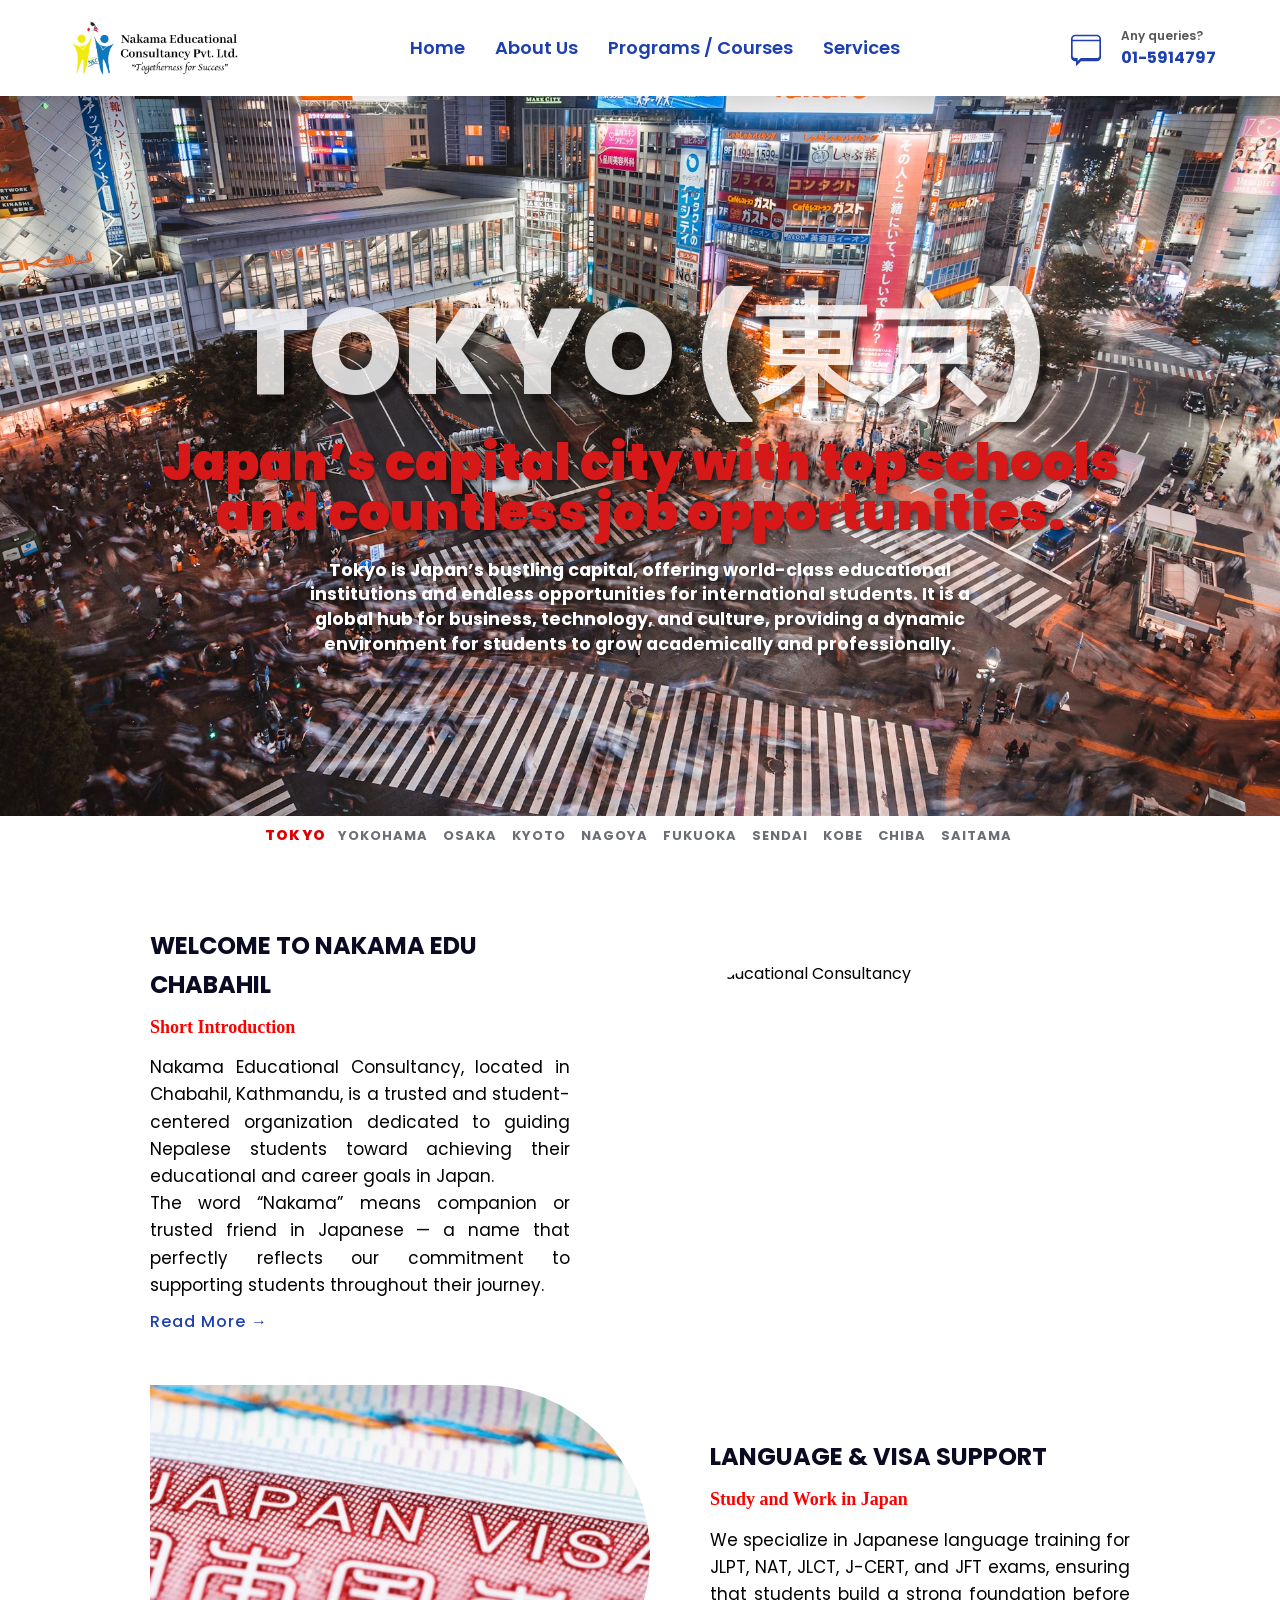
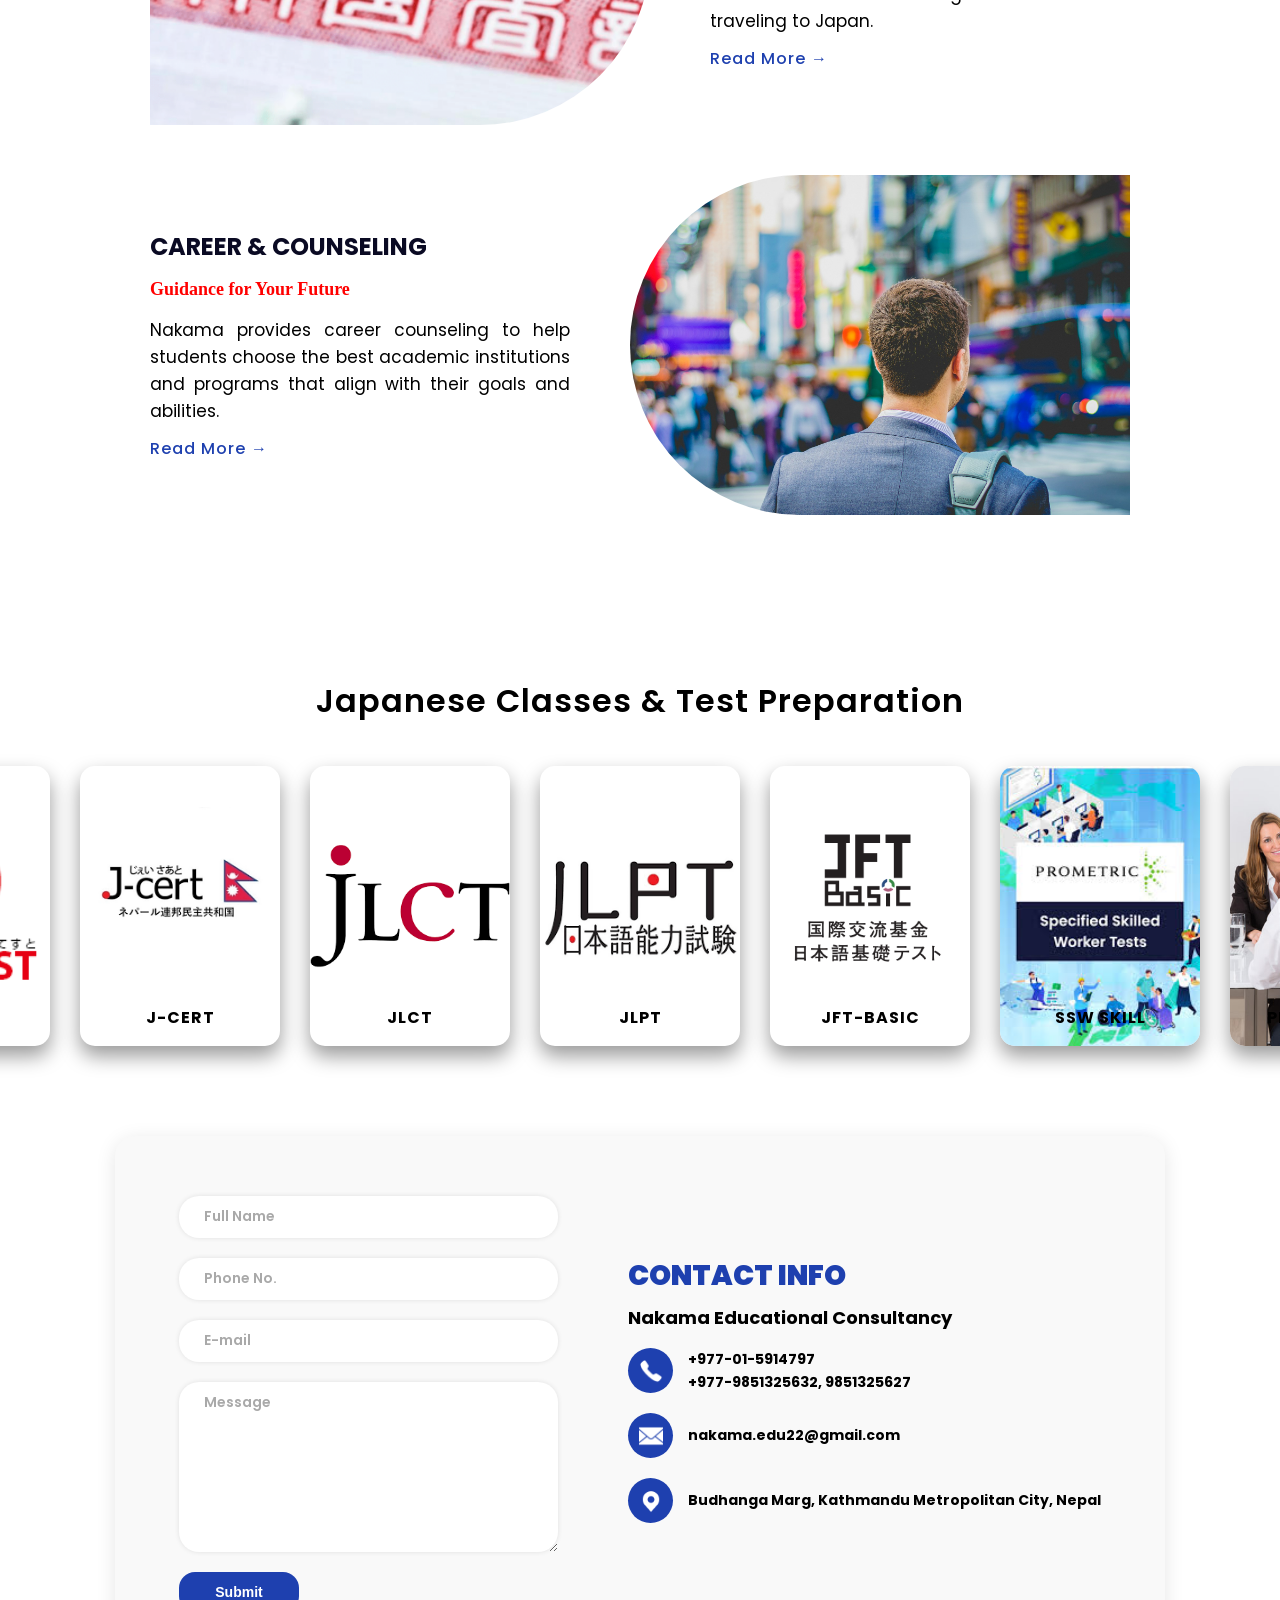
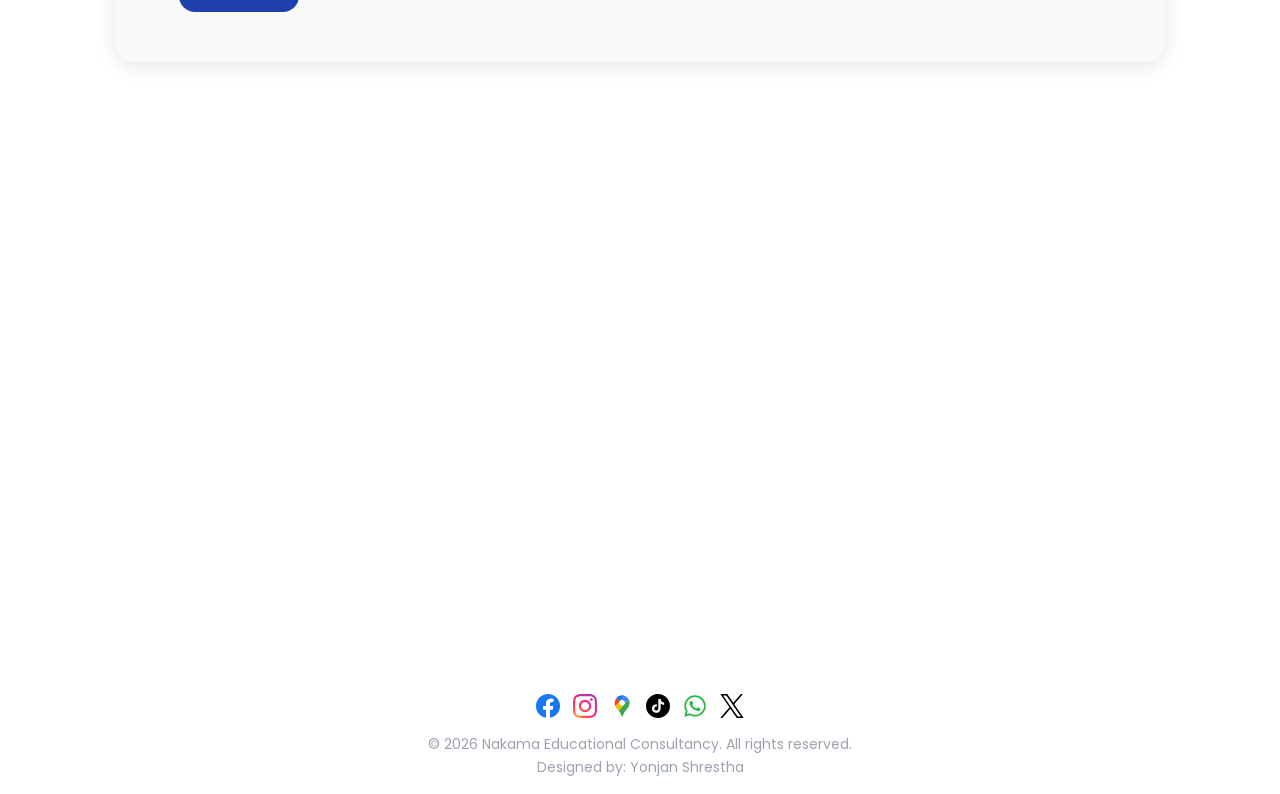
==== index.html @ 0e623933 "Update index.html" ====
<!DOCTYPE html>
<html lang="en">
<head>
  <meta charset="UTF-8" />
  <meta name="viewport" content="width=device-width, initial-scale=1.0" />
  <title>Nakama Educational Consultancy</title>

  <link rel="icon" type="image/png" href="Nakama Logo CIRCLE-01.png">

  <link rel="stylesheet" href="style.css" />

  <script src="https://cdnjs.cloudflare.com/ajax/libs/gsap/2.1.3/TweenMax.min.js"></script>
  <script src="https://code.jquery.com/jquery-3.6.0.min.js"></script>
</head>

  
  <!-- Navbar -->
  <header class="navbar">
  <div class="logo">
    <a href="index.html" class="logo-link">
      <img src="NAKAMA Web Logo Png-02.png" alt="Nakama Educational Consultancy Logo">
    </a>
  </div>

  <nav class="nav-links" id="nav-links">
    <a href="index.html">Home</a>
    <a href="About.html">About Us</a>
    <a href="Programs.html">Programs / Courses</a>
    <a href="Services.html">Services</a>
  </nav>

    <div class="header-right-box">
      <div class="header-right-icon">
        <a href="Contact.html" aria-label="Contact Us">
          <!-- Simple message icon -->
          <svg width="40" height="40" fill="#333" viewBox="0 0 24 24">
            <path d="M21 6.5a2.5 2.5 0 0 0-2.5-2.5h-13A2.5 2.5 0 0 0 3 6.5v11A2.5 2.5 0 0 0 5.5 20H6v3l3-3h9.5a2.5 2.5 0 0 0 2.5-2.5v-11zM5.5 5h13A1.5 1.5 0 0 1 20 6.5V7H4v-.5A1.5 1.5 0 0 1 5.5 5zm13 13H8.83L7 19.83V18H5.5A1.5 1.5 0 0 1 4 16.5V8h16v8.5a1.5 1.5 0 0 1-1.5 1.5z"/>
          </svg>
      </a>
    </div>
      
    <div class="header-right-content">
      <span>Any queries?</span>
      <h4><a href="tel:+977-01-5914797">01-5914797</a></h4>
    </div>
    
    <div class="hamburger" id="hamburger">
      <img src="Hamburger.webp" alt="Menu" class="hamburger-icon">
    </div>
  </div>
</header>


<!-- Slider Section -->
<div class="slider-wrapper">
  <div class="slider">

    <!-- Slides -->
    <div class="slides-container">
      <div class="slide-wrapper">

        <!-- Slide 1: Tokyo -->
        <div class="slide" data-order="1">
          <img src="Slide 1.avif" alt="Tokyo" />
          <div class="slide-content">
            <h1>TOKYO (東京)</h1>
            <h2>Japan’s capital city with top schools and countless job opportunities.</h2>
            <div class="slide-txt">
              <p>Tokyo is Japan’s bustling capital, offering world-class educational institutions and endless opportunities for international students. It is a global hub for business, technology, and culture, providing a dynamic environment for students to grow academically and professionally.</p>
            </div>
          </div>
        </div>

        <!-- Slide 2: Yokohama -->
        <div class="slide" data-order="2">
          <img src="2_Yokohama.jpg" alt="Yokohama" />
          <div class="slide-content">
            <h1>YOKOHAMA (横浜)</h1>
            <h2>Modern, peaceful city close to Tokyo with a good balance of life and study.</h2>
            <div class="slide-txt">
              <p>Yokohama is a vibrant, modern city just south of Tokyo. It offers a calm living environment while being close to Japan’s capital, making it ideal for students seeking both educational opportunities and a peaceful lifestyle.</p>
            </div>
          </div>
        </div>

        <!-- Slide 3: Osaka -->
        <div class="slide" data-order="3">
          <img src="Slide 3.avif" alt="Osaka" />
          <div class="slide-content">
            <h1>OSAKA (大阪)</h1>
            <h2>Friendly people, great food, and many part-time job options.</h2>
            <div class="slide-txt">
              <p>Osaka is famous for its warm locals, delicious cuisine, and vibrant student life. The city offers many part-time job opportunities, making it a practical and lively destination for international students.</p>
            </div>
          </div>
        </div>

        <!-- Slide 4: Kyoto -->
        <div class="slide" data-order="4">
          <img src="Slide 4.avif" alt="Kyoto" />
          <div class="slide-content">
            <h1>KYOTO (京都)</h1>
            <h2>Cultural city filled with history and top universities.</h2>
            <div class="slide-txt">
              <p>Kyoto is the historical and cultural heart of Japan. Known for its temples, traditions, and top universities, it provides an enriching environment for students who value education and cultural experiences.</p>
            </div>
          </div>
        </div>

        <!-- Slide 5: Nagoya -->
        <div class="slide" data-order="5">
          <img src="Slide 5.avif" alt="Nagoya" />
          <div class="slide-content">
            <h1>NAGOYA (名古屋)</h1>
            <h2>Industrial center with affordable living and good vocational programs.</h2>
            <div class="slide-txt">
              <p>Nagoya is a major industrial city offering excellent vocational programs and affordable living. It combines modern infrastructure with cultural experiences, making it ideal for students interested in education and industry.</p>
            </div>
          </div>
        </div>

        <!-- Slide 6: Fukuoka -->
        <div class="slide" data-order="6">
          <img src="Slide 1.avif" alt="Fukuoka" />
          <div class="slide-content">
            <h1>FUKUOKA (福岡)</h1>
            <h2>Warm weather, growing job market, and student-friendly environment.</h2>
            <div class="slide-txt">
              <p>Fukuoka is known for its mild climate, welcoming atmosphere, and student-friendly amenities. It’s a growing hub for international students seeking balance between study, work, and lifestyle.</p>
            </div>
          </div>
        </div>

        <!-- Slide 7: Sendai -->
        <div class="slide" data-order="7">
          <img src="2_Sendai.jpg" alt="Sendai" />
          <div class="slide-content">
            <h1>SENDAI (仙台)</h1>
            <h2>Calm, green city ideal for focused study and peaceful living.</h2>
            <div class="slide-txt">
              <p>Sendai is a green and peaceful city in northern Japan, perfect for students seeking focus and a relaxed lifestyle. It provides good educational facilities while maintaining a calm and safe environment.</p>
            </div>
          </div>
        </div>

        <!-- Slide 8: Kobe -->
        <div class="slide" data-order="8">
          <img src="Slide 3.avif" alt="Kobe" />
          <div class="slide-content">
            <h1>KOBE (神戸)</h1>
            <h2>Beautiful port city with a welcoming international community.</h2>
            <div class="slide-txt">
              <p>Kobe is famous for its scenic port views, multicultural community, and vibrant lifestyle. The city is student-friendly and offers a variety of cultural experiences along with academic opportunities.</p>
            </div>
          </div>
        </div>

        <!-- Slide 9: Chiba -->
        <div class="slide" data-order="9">
          <img src="3_Chiba.webp" alt="Chiba" />
          <div class="slide-content">
            <h1>CHIBA (千葉)</h1>
            <h2>Coastal city close to Tokyo, offering modern life and great study options.</h2>
            <div class="slide-txt">
              <p>Chiba provides a balance of city convenience and coastal relaxation. With proximity to Tokyo, affordable living, and strong educational institutions, it’s an ideal spot for students and professionals alike.</p>
            </div>
          </div>
        </div>

        <!-- Slide 10: Saitama -->
        <div class="slide" data-order="10">
          <img src="6_saitama.webp" alt="Saitama" />
          <div class="slide-content">
            <h1>SAITAMA (埼玉)</h1>
            <h2>Quiet and safe area near Tokyo, perfect for study and part-time work.</h2>
            <div class="slide-txt">
              <p>Saitama is a calm and secure city near Tokyo, offering convenience for commuting and part-time jobs. It’s ideal for students seeking a balance between safe living and access to metropolitan opportunities.</p>
            </div>
          </div>
        </div>

      </div>
    </div>
  </div>
</div>

   <!-- Text Navigation -->
<div class="slide-navigation__txt">
  <ul>
    <li><span data-order="1">TOKYO</span></li>
    <li><span data-order="2">YOKOHAMA</span></li>
    <li><span data-order="3">OSAKA</span></li>
    <li><span data-order="4">KYOTO</span></li>
    <li><span data-order="5">NAGOYA</span></li>
    <li><span data-order="6">FUKUOKA</span></li>
    <li><span data-order="7">SENDAI</span></li>
    <li><span data-order="8">KOBE</span></li>
    <li><span data-order="9">CHIBA</span></li>
    <li><span data-order="10">SAITAMA</span></li>
  </ul>
</div>



<!DOCTYPE html>
<html lang="en">
<head>
  <meta charset="UTF-8" />
  <meta name="viewport" content="width=device-width, initial-scale=1.0" />
  <title>Nakama Educational Consultancy | About</title>
  <link rel="stylesheet" href="about.css" />
</head>

<body>

  <!-- ABOUT SECTION -->
  <section class="about-section container">

    <!-- BLOCK 1 -->
    <div class="about-block">
      <div class="text-content">
        <h3>WELCOME TO NAKAMA EDU CHABAHIL</h3>
        <h1>Short Introduction</h1>
        <p>
          Nakama Educational Consultancy, located in Chabahil, Kathmandu, is a trusted and student-centered organization dedicated to guiding Nepalese students toward achieving their educational and career goals in Japan.<br>
          The word “Nakama” means companion or trusted friend in Japanese — a name that perfectly reflects our commitment to supporting students throughout their journey.
          <span class="more-text">
            <br><br>We also provide personalized counseling, JLPT language preparation, university guidance, and full documentation support for Japan.
          </span>
        </p>
        <div class="btn-wrapper">
          <a class="read-more">Read More →</a>
        </div>
      </div>

      <div class="image-content">
        <div class="image-wrapper">
          <img src="Ls2.jpg" alt="Nakama Educational Consultancy" />
        </div>
      </div>
    </div>

    <!-- BLOCK 2 (REVERSED) -->
    <div class="about-block reverse">
      <div class="text-content">
        <h3>LANGUAGE & VISA SUPPORT</h3>
        <h1>Study and Work in Japan</h1>
        <p>
          We specialize in Japanese language training for JLPT, NAT, JLCT, J-CERT, and JFT exams, ensuring that students build a strong foundation before traveling to Japan.
          <span class="more-text">
            <br><br>Our consultancy also provides step-by-step visa assistance for Student, SSW, and TITP categories — helping you navigate your application smoothly and confidently.
          </span>
        </p>
        <div class="btn-wrapper">
          <a class="read-more">Read More →</a>
        </div>
      </div>

      <div class="image-content">
        <div class="image-wrapper">
          <img src="Ls3.png" alt="Language and Visa Support" />
        </div>
      </div>
    </div>

    <!-- BLOCK 3 -->
    <div class="about-block">
      <div class="text-content">
        <h3>CAREER & COUNSELING</h3>
        <h1>Guidance for Your Future</h1>
        <p>
          Nakama provides career counseling to help students choose the best academic institutions and programs that align with their goals and abilities.
          <span class="more-text">
            <br><br>Our experienced counselors provide honest and practical guidance, ensuring that every student makes informed decisions about studying and working in Japan.
          </span>
        </p>
        <div class="btn-wrapper">
          <a class="read-more">Read More →</a>
        </div>
      </div>

      <div class="image-content">
        <div class="image-wrapper">
          <img src="Ls4.jpg" alt="Career Counseling" />
        </div>
      </div>
    </div>
  </section>

<div class="card-slider-container">
  <h1 class="slider-heading">Japanese Classes & Test Preparation</h1>
  <div class="card-slider">
<a href="https://natnetnepal.com/" target="_blank">
  <div class="card" style="background-image: url(natpng-2022-06-07-04-08-43.png);">
    <h2>NAT-TEST</h2>
  </div>
</a>

<a href="https://j-cert.mtroyalgroups.com/" target="_blank">
  <div class="card" style="background-image: url(images.png);">
    <h2>J-CERT</h2>
  </div>
</a>

<a href="https://jlct.jp/en/agent/jlct-nepal-pvt-ltd/" target="_blank">
  <div class="card" style="background-image: url(images\ \(1\).png);">
    <h2>JLCT</h2>
  </div>
</a>

<a href="https://jlpt.org.np/" target="_blank">
  <div class="card" style="background-image: url(jlpt+square.webp);">
    <h2>JLPT</h2>
  </div>
</a>

<a href="https://j6.prometric-jp.com/Reserve/Login?CN=JL&LC=NE" target="_blank">
  <div class="card" style="background-image: url(logo1.png);">
    <h2>JFT-BASIC</h2>
  </div>
</a>

<a href="https://www.prometric-jp.com/en/ssw/" target="_blank">
  <div class="card" style="background-size: cover; background-image: url(images2.jpg);">
    <h2>SSW SKILL</h2>
  </div>
</a>

<a href="#" target="_blank">
  <div class="card" style="background-size: cover; background-image: url('interview-preparation.jpg');">
    <h2>INTERVIEW PREPARATION</h2>
  </div>
</a>
</div>  </div>
</div>


  <!-- Contact Section -->
  <div class="contact-container">
    <form action="https://api.web3forms.com/submit" method="POST" class="contact-left">
        <div class="contact-left-title">
        </div>
        <input type="hidden" name="access_key" value="57392ace-53d2-4728-95ff-9d54b1c2a6bc">
        <input type="text" name="name" placeholder="Full Name" class="contact-inputs" required>
        <input type="phone no" name="phone no" placeholder="Phone No." class="contact-inputs" required>
        <input type="email" name="email" placeholder="E-mail" class="contact-inputs" required>
        <textarea name="message" placeholder="Message" class="contact-inputs"required></textarea>
        <button type="submit">Submit</button>
    </form>
    <div class="contact-info">
      <h2>CONTACT INFO</h2>
      <p class="company">Nakama Educational Consultancy</p>

      <div class="info-block">
        <div class="icon">
          <a href="callto:+977-01-5914797">
          <img src="Phone.png" alt="Phone Icon">
        </div>
        <div>
          <p><strong><a href="tel:+977015914797">+977-01-5914797</a></strong></p>
          <p><strong><a href="tel:+9779851325632">+977-9851325632</a>, <a href="tel:+9779851325627">9851325627</a></strong></p>
          </div>
      </div>

      <div class="info-block">
  <div class="icon">
    <a href="https://mail.google.com/mail/?view=cm&fs=1&to=nakama.edu22@gmail.com" target="_blank">
      <img src="Mail.png" alt="Mail Icon">
    </a>
  </div>
  <div>
    <p>
      <strong>
        <a href="https://mail.google.com/mail/?view=cm&fs=1&to=nakama.edu22@gmail.com" target="_blank">
          nakama.edu22@gmail.com
        </a>
      </strong>
    </p>
  </div>
</div>



      <div class="info-block">
        <div class="icon">
          <a href="https://maps.app.goo.gl/tF7meHD1cDtWc3U18" target="_blank">
            <img src="Location.png" alt="Location Icon">
          </a>
                  </div>
        <div>
            <p>
              <strong>
                <a href="https://maps.app.goo.gl/tF7meHD1cDtWc3U18" target="_blank">
                 Budhanga Marg, Kathmandu Metropolitan City, Nepal
                </a>
              </strong>
            </p>
        </div>
      </div>
    </div>
  </div>
    <!-- Google Maps Embed -->
    <div class="map-container">
        <iframe src="https://www.google.com/maps/embed?pb=!1m18!1m12!1m3!1d29837.18847891081!2d85.32754328476561!3d27.72040435515394!2m3!1f0!2f0!3f0!3m2!1i1024!2i768!4f13.1!3m3!1m2!1s0x39eb19a3997a1215%3A0xfb029c3e492336d8!2sNakama%20Educational%20Consultancy!5e1!3m2!1sen!2snp!4v1743943889904!5m2!1sen!2snp" 
        width="600" 
        height="450" 
        style="border:0;" 
        allowfullscreen="" 
        loading="lazy" 
        referrerpolicy="no-referrer-when-downgrade">
    </iframe>        
</div>

<!-- Footer Starts-->
   <footer class="footer">
    <!-- hidden -->
    <!--
    <nav class="footer-nav">
      <a href="#">About</a>
      <a href="#">Blog</a>
      <a href="#">Team</a>
      <a href="#">Pricing</a>
      <a href="#">Contact</a>
      <a href="#">Terms</a>
    </nav>
    -->

  <!-- html for footer icons starts -->
    <div class="social-icons">
        <a href="https://www.facebook.com/profile.php?id=100074857266434" target="_blank">
          <img src="facebook.svg" alt="Facebook" />
        </a>
        <a href="https://www.instagram.com/nakama.edu22/" target="_blank">
          <img src="instagram.svg" alt="Instagram" />
        </a>
        <a href="https://maps.app.goo.gl/xXG3BBq3Eip5C7Vo9" target="_blank">
          <img src="maps.svg" alt="Maps" />
        </a>
        <a href="https://www.tiktok.com/@nakama.edu22?_t=ZS-8vPy3jFwOgx&_r=1" target="_blank">
          <img src="tiktok.svg" alt="Tiktok" />
        </a>
        <a href="Blank" target="_blank">
          <img src="whatsapp.svg" alt="Whatsapp" />
        </a>
        <a href="Blank" target="_blank">
          <img src="x.svg" alt="X" />
        </a>
      </div>
  <!-- html for footer icons ends -->
  <p class="copyright">
      © 2026 Nakama Educational Consultancy. All rights reserved. <br>
      Designed by: Yonjan Shrestha
    </p>
  </footer>
<!-- Footer Ends-->
<script>
    document.getElementById('hamburger').addEventListener('click', function () {
      const navLinks = document.querySelector('.nav-links');
      if (navLinks.style.display === 'flex') {
        navLinks.style.display = 'none';
      } else {
        navLinks.style.display = 'flex';
      }
    });
  </script>
  
  <!-- === JAVASCRIPT FOR READ MORE === -->
  <script>
    document.querySelectorAll('.read-more').forEach((btn) => {
      btn.addEventListener('click', () => {
        const moreText = btn.parentElement.previousElementSibling.querySelector('.more-text');
        moreText.classList.toggle('show');
        btn.textContent = moreText.classList.contains('show') ? 'Read Less ←' : 'Read More →';
      });
    });
  </script>

</body>
</html>


  <script src="script.js"></script>

</body>
</html>
---- style.css ----
@import url('https://fonts.googleapis.com/css2?family=Poppins:ital,wght@0,100;0,200;0,300;0,400;0,500;0,600;0,700;0,800;0,900;1,100;1,200;1,300;1,400;1,500;1,600;1,700;1,800;1,900&display=swap');

* {
  margin: 0;
  padding: 0;
  box-sizing: border-box;
}

body {
  font-family: "poppins", sans-serif;
  line-height: 1.6;
  scroll-behavior: smooth;
  /* Added to prevent horizontal scrolling on mobile */
  overflow-x: hidden; 
}

a {
  text-decoration: none;
  color: inherit;
}

/* --- Navbar Base --- */
.navbar {
  display: flex;
  justify-content: space-between;
  align-items: center;
  padding: 15px 5%;
  background-color: #ffffff;
  box-shadow: 0 4px 12px rgba(0, 0, 0, 0.1);
  position: sticky;
  top: 0;
  z-index: 100;
}

.logo img {
  height: auto;
  width: 180px;
  display: block;
}

/* Container for the icon */
.header-right-box {
  display: inline-flex;
  align-items: center;
  justify-content: center;
}

.header-right-icon a {
  display: flex;
  align-items: center;
  justify-content: center;
  text-decoration: none;
  transition: transform 0.2s ease-in-out;
}

.header-right-icon svg {
  fill:#1e40af;
  transition: fill 0.3s ease, filter 0.3s ease;
}

/* Hover Effects */
.header-right-icon a:hover svg {
  fill: #e11d48;
  filter: drop-shadow(0 0 5px rgba(0, 123, 255, 0.3));
}

.header-right-icon a:hover {
  transform: translateY(-2px);
}

.header-right-icon a:active {
  transform: translateY(0);
}

/* --- Navigation Links (Desktop) --- */
.nav-links {
  display: flex;
  gap: 30px;
}

.nav-links a {
  font-size: 18px;
  color: #1e40af;
  font-weight: 600;
  text-decoration: none;
  transition: all 0.3s ease;
}

.nav-links a:hover {
  color: #e11d48;
  transform: translateY(-2px);
}

/* --- Header Right Section --- */
.header-right-box {
  display: flex;
  align-items: center;
  gap: 15px;
}

.header-right-content span {
  display: block;
  font-size: 12px;
  font-weight: 600;
  color: #555;
}

.header-right-content h4 a {
  text-decoration: none;
  font-size: 16px;
  font-weight: bold;
  color: #1e40af;
}

.hamburger {
  display: none; 
  cursor: pointer;
  width: 30px;
  margin-left: 15px;
}

.hamburger img {
  width: 100%;
  display: block;
}

/* --- Responsive View --- */
@media (max-width: 768px) {
  .hamburger {
      display: block; 
  }

  .nav-links {
      display: none; 
      position: absolute;
      top: 100%;
      left: 0;
      width: 100%;
      background: white;
      flex-direction: column;
      align-items: center;
      padding: 20px 0;
      box-shadow: 0 5px 10px rgba(0,0,0,0.1);
      gap: 20px;
      z-index: 999; /* FIX: Keeps menu above slider on mobile */
  }

  .nav-links.active {
      display: flex;
  }

  .header-right-content {
      display: none; 
  }
  
  .logo img {
      width: 140px;
  }
}

/* Slider Styles */
.slider-wrapper {
  position: relative;
  width: 100%;
  height: 80vh; 
  margin: auto;
  overflow: hidden;
}

.slider {
  position: relative;
  width: 100%;
  height: 100%;
  display: flex;
  justify-content: center;
  align-items: center;
  flex-direction: column;
}

.slider::after {
  content: "";
  display: table;
  clear: both;
}

.slide-wrapper {
  position: relative;
  display: block;
  width: 100%;
  height: 100vh; 
  overflow: hidden;
}

.slides-container {
  position: relative;
  width: 100%;
  height: 100%;
  display: flex;
  justify-content: center;
  align-items: center;
  will-change: transform;
}

.slide-navigation__txt {
  display: flex;
  justify-content: center;
  width: 100%;
  margin: 0 auto 20px;
  flex-wrap: wrap;
  gap: 15px;
  backface-visibility: hidden;
  margin-top: 10px;
}

.slide-navigation__txt ul {
  list-style: none;
  display: flex;
  justify-content: center;
  flex-wrap: wrap;
  gap: 15px;
  padding: 0;
  margin: 0;
}

.slide-navigation__txt li {
  display: inline-block; 
  letter-spacing: 1px;
  font-size: 13px;
  font-weight: 700;
  color: #6c6e77;
}

.slide-navigation__txt li span {
  cursor: pointer;
  transition: transform 0.3s ease, color 0.3s ease;
  display: inline-block;
}

.slide-navigation__txt li span.active {
  transform: scale(1.1);
  color: #df0000;
  font-weight: 800;
}

.slide { 
  position: absolute; 
  display: flex; 
  flex-direction: column; 
  justify-content: center; 
  align-items: center; 
  width: 100%; 
  height: 100%; 
  opacity: 0; 
  visibility: hidden; 
  overflow: hidden; 
  z-index: 1; 
}

.slide.active {
  opacity: 1;
  visibility: visible; 
  z-index: 5; 
  transition: opacity 0.05s ease-in-out;
}

.slide img { 
  width: 100%; 
  height: 100%; 
  object-fit: cover; 
}

.slide-content {
  position: absolute;
  width: 100%;
  height: 100%;
  top: 0;
  left: 0;
  padding: 2rem 2.5rem;
  display: flex;
  flex-direction: column;
  justify-content: center;
  align-items: center;
}

.slide-content h1 {
  text-transform: uppercase;
  color: rgb(255, 255, 255);
  text-shadow: 8px 8px 3px rgba(0, 0, 0, 0.5);
  font-weight: 900;
  font-size: 120px;
  text-align: center;
  opacity: 0.8;
  position: relative;
  z-index: 2;
}

.slide-content h2 {
  color: #d61818;
  text-shadow: 2px 2px 4px rgba(0, 0, 0, 0.5);
  font-size: 50px;
  max-width: 80%;
  margin: 0;
  margin-top: -10px;
  font-weight: 900;
  line-height: 1;
  text-align: center;
  position: relative;
  z-index: 1;
}

.slide-txt {
  position: relative;
  display: block;
  width: 100%;
  margin-top: 20px;
  text-align: center;
  z-index: 0;
}

.slide-txt p {
  margin: 0 auto;
  max-width: 60%;
  color: #ffffff;
  text-shadow: 2px 2px 4px rgba(0, 0, 0, 0.5);
  font-size: 1.1rem;
  font-weight: bold;
  line-height: 1.4;
}

@media screen and (max-width: 1200px) {
  .slide-content h1 {
    font-size: 90px;
  }
  .slide-content h2 {
    font-size: 40px;
  }
  .slide-txt p {
    font-size: 1rem;
    max-width: 70%;
  }
}

@media screen and (max-width: 860px) {
  .slide-content h1 {
    font-size: 60px;
  }
  .slide-content h2 {
    font-size: 30px;
  }
  .slide-txt p {
    font-size: 0.9rem;
    max-width: 90%;
  }
  .slide-navigation__txt {
    margin-bottom: 10px;
  }
  .slide-navigation__txt li {
    font-size: 12px;
  }
  .slide-navigation__txt li span.active {
    font-size: 13px;
  }
}

@media screen and (max-width: 480px) {
  .slide-content h1 {
    font-size: 30px;
    margin-bottom: 20px;
    
  }
  .slide-content h2 {
    font-size: 16px;
  }
  .slide-txt p {
    font-size: 12px;
    max-width: 95%;
  }
  
}


/* === GENERAL CONTAINER === */
.container {
  width: 100%;
  padding: 60px 150px;
  box-sizing: border-box;
}

/* === ABOUT SECTION === */
.about-section {
  background-color: #ffffff;
}

.about-block {
  display: flex;
  align-items: center;
  justify-content: space-between;
  gap: 60px;
  flex-wrap: wrap; /* FIX: Changed from 'fixed' (invalid) to 'wrap' for mobile support */
  margin-bottom: 50px;
}

.about-block.reverse {
  flex-direction: row-reverse;
}

/* === TEXT CONTENT === */
.text-content {
  max-width: 800px;
  flex: 1; /* Helps dynamic sizing with images */
}

.text-content h3 {
  color: #0a0a23;
  font-size: 24px;
  font-weight: 700;
  margin-bottom: 12px;
}

.text-content h1 {
  font-size: 18px;
  font-family: "Lucida Handwriting";
  color: red;
  font-weight: bold;
  margin-bottom: 15px;
  line-height: 1.3;
}

.text-content p {
  font-size: 17px;
  line-height: 1.6;
  color: #000;
  text-align: justify;
  margin-bottom: 10px;
}

/* === READ MORE BUTTON === */
.btn-wrapper {
  margin-top: 10px;
}

.read-more {
  text-decoration: none;
  color: #1e40af;
  font-weight: 500;
  letter-spacing: 1px;
  display: inline-flex;
  align-items: center;
  gap: 10px;
  transition: all 0.3s ease;
  cursor: pointer;
}

.read-more:hover {
  color: #0e2369;
  transform: translateX(5px);
}

/* === IMAGE CONTENT === */
.image-content {
  flex-shrink: 0;
  max-width: 100%; /* Prevents mobile overflow */
}

.image-wrapper {
  width: 500px;
  max-width: 100%; /* Keeps it responsive on mobile */
  height: 340px;
  overflow: hidden;
  border-top-left-radius: 180px;
  border-bottom-left-radius: 180px;
}

.reverse .image-wrapper {
  border-top-right-radius: 180px;
  border-bottom-right-radius: 180px;
  border-top-left-radius: 0;
  border-bottom-left-radius: 0;
}

.image-wrapper img {
  width: 100%;
  height: 100%;
  object-fit: cover;
}

/* === HIDDEN TEXT === */
.more-text {
  display: none;
}

.show {
  display: inline;
}

/* === RESPONSIVE DESIGN === */
@media (max-width: 600px) {
  .container {
    padding: 60px 40px;
  }

  .about-block {
    flex-direction: column;
    text-align: center;
  }

  .about-block.reverse {
    flex-direction: column;
  }

  .image-wrapper {
    width: 100%;
    height: 240px;
    border-radius: 25px;
    margin-top: 20px;
  }
  
  .reverse .image-wrapper {
    border-radius: 25px; /* Keeps curves consistent when stacked on mobile */
  }
}

/* =========================================
   1. DESKTOP & GENERAL STYLES (Base)
   ========================================= */

.card-slider-section {
  text-align: center;
  padding: 10px 0;
}

.card-slider-container {
  display: flex;
  flex-direction: column;
  align-items: center;
  justify-content: flex-start;
  padding: 50px 20px;
}

.slider-heading {
  text-align: center;
  color: #000000;
  font-size: 2rem;
  margin-bottom: 40px;
  font-weight: 600;
  letter-spacing: 1px;
}

/* Desktop Slider: Items stay side-by-side */
.card-slider {
  display: flex;
  flex-wrap: nowrap; /* Desktop usually stays in one row or scrolls */
  align-items: flex-start;
  justify-content: center;
  gap: 30px;
  padding: 0;
  transition: all 0.3s ease;
}

.card {
  position: relative;
  width: 200px;
  height: 280px;
  border-radius: 15px;
  overflow: hidden;
  background-size: contain;
  background-position: center;
  background-repeat: no-repeat;
  cursor: pointer;
  transition: all 0.4s ease;
  box-shadow: 0 10px 20px rgba(0, 0, 0, 0.4);
  display: flex;
  align-items: center;
  justify-content: center;
}

.card h2 {
  position: absolute;
  bottom: 15px;
  left: 50%;
  transform: translateX(-50%);
  color: #000000;
  font-size: 1rem;
  letter-spacing: 1px;
  text-align: center;
  width: 100%;
}

.card:hover {
  transform: translateY(-8px);
}

.card.active {
  width: 240px;
  height: 320px;
  box-shadow: 0 15px 25px rgba(0, 0, 0, 0.6);
  z-index: 5;
}

/* =========================================
   2. TABLET VIEW (max-width: 1000px)
   ========================================= */

@media (max-width: 1000px) {
  .container {
    padding: 60px 40px;
  }

  /* Stack columns vertically */
  .about-block, 
  .about-block.reverse {
    flex-direction: column;
    text-align: center;
  }

  .image-wrapper {
    width: 100%;
    height: 240px;
    border-radius: 25px;
    margin-top: 20px;
  }

  /* Allow cards to wrap if they don't fit the width */
  .card-slider {
    flex-wrap: wrap;
    gap: 20px;
  }
}

/* =========================================
   3. PHONE VIEW (max-width: 600px)
   ========================================= */

@media (max-width: 600px) {
  .card-slider-container {
    padding: 30px 10px; /* Reduced padding to give cards more room */
  }

  .slider-heading {
    font-size: 1.3rem;
    margin-bottom: 20px;
  }

  .card-slider {
    display: flex;
    flex-wrap: wrap;
    justify-content: center; /* Centers the row if 3 cards are narrower than the screen */
    gap: 10px;               /* Reduced gap so 3 can fit side-by-side */
    width: 100%;
  }

  /* To get 3 in a row: 
     100% / 3 = 33.33%. 
     Subtracting 10px to account for the gaps.
  */
  .card {
    width: calc(33.33% - 10px); 
    height: 140px;             /* Adjusted height to keep aspect ratio smaller */
    min-width: 100px;          /* Prevents them from getting too squished */
  }

  /* Adjust active card for mobile */
  .card.active {
    width: calc(33.33% - 5px); 
    height: 160px;
    z-index: 5;
  }

  .card h2 {
    font-size: 0.75rem;        /* Smaller text for smaller cards */
    bottom: 8px;
  }
}

/*CSS For Contact Form Starts here*/
.contact-container {
  display: flex;
  justify-content: center; 
  align-items: center; 
  border-radius: 20px;
  padding: 40px 5%;
  column-gap: 70px;
  background-color: #f9f9f9;
  max-width: 1050px;
  width: 90%;
  height: auto;
  margin: 40px auto;
  box-shadow: 0 4px 20px rgba(0, 0, 0, 0.1);
}

.contact-left {
  display: flex;
  flex-direction: column;
  gap: 20px;
  flex: 1;
  width: 100%;
}

.contact-inputs {
  width: 100%;
  max-width: 400px;
  height: 42px;
  border: none;
  outline: none;
  padding-left: 25px;
  font-family: 'poppins', sans-serif;
  font-size: 14px;
  font-weight: 600;
  color: #666;
  border-radius: 20px;
  box-shadow: 0 0 5px rgba(0,0,0,0.1);
  box-sizing: border-box;
}

.contact-left textarea {
  height: 170px;
  padding-top: 10px;
  resize: vertical;
}

.contact-inputs:focus {
  border: 1.2px solid #ff994f;
}

.contact-inputs::placeholder {
  color: #a9a9a9;
}

.contact-left button {
  width: 120px;
  height: 40px;
  background: #1e40af;
  color: white;
  border: none;
  text-align: center;
  font-weight: bold;
  font-size: 14px;
  cursor: pointer;
  border-radius: 16px;
  transition: background 0.3s;
  margin-bottom: 10px;
  display: flex;
  align-items: center;
  justify-content: center;
}

.contact-left button:hover {
  background: #990b0b;
}

.contact-right {
  flex: 1;
  width: 100%;
  display: flex;
  flex-direction: column;
}

.contact-info h2 {
  font-size: 28px;
  font-weight: 850;
  color: #1e40af;
  margin-bottom: 5px;
}

.company {
  font-size: 18px;
  font-weight: 700;
  margin-bottom: 15px;
}

.info-block {
  display: flex;
  align-items: center;
  margin-bottom: 20px;
  font-size: 14px;
}

.icon {
  background: #1e40af;
  border-radius: 50%;
  width: 45px;
  height: 45px;
  display: flex;
  align-items: center;
  justify-content: center;
  margin-right: 15px;
  overflow: hidden;
  transition: all 0.4s ease;
  flex-shrink: 0; 
} 

.icon img {
  width: 24px;
  height: 24px;
  object-fit: contain;
  display: block;
}

.icon:hover {
  background: #d61818;
  cursor: pointer;
}

@media (max-width: 850px) {
  .contact-container {
    flex-direction: column;
    gap: 40px;
    padding: 30px;
    width: 95%;
  }

  .contact-left, .contact-right {
    width: 100%;
    max-width: 100%;
  }

  .contact-inputs {
    max-width: 100%;
  }
}

@media (max-width: 480px) {
  .contact-info h2 {
    font-size: 22px;
  }
  
  .contact-container {
    margin: 20px auto;
    border-radius: 10px;
  }
}

/* === MAP SECTION STARTS HERE === */
.map-container {
  margin-top: 3rem;
  margin-bottom: 3rem;
  max-width: 1050px;
  width: 90%; 
  height: 450px; 
  margin-left: auto;
  margin-right: auto;
  display: block;
}

.map-container iframe {
  border-radius: 10px;
  width: 100%;
  height: 100%;
  border: 0; 
}

@media (max-width: 600px) {
  .map-container {
    height: 300px; 
    margin-top: 1.5rem;
    margin-bottom: 1.5rem;
  }
}

@media (min-width: 1200px) {
  .map-container {
    height: 520px; 
  }
}

/* Footer Section CSS Starts Here*/
.footer {
  background-color: rgba(255, 255, 255, 0.1); 
  backdrop-filter: blur(10px);
  -webkit-backdrop-filter: blur(10px); 
  padding: 1rem 1rem;
  text-align: center;
}

.social-icons {
  display: flex;
  justify-content: center;
  gap: 0.8rem;
  margin-bottom: 0.5rem;
}

.social-icons img {
  width: 24px;
  height: 24px;
  transition: transform 0.2s ease, opacity 0.2s ease;
  cursor: pointer;
}

.social-icons img:hover {
  transform: scale(1.2);
  opacity: 0.8;
}

footer p {
  color: #9ca3af; 
  font-size: 0.875rem;
}
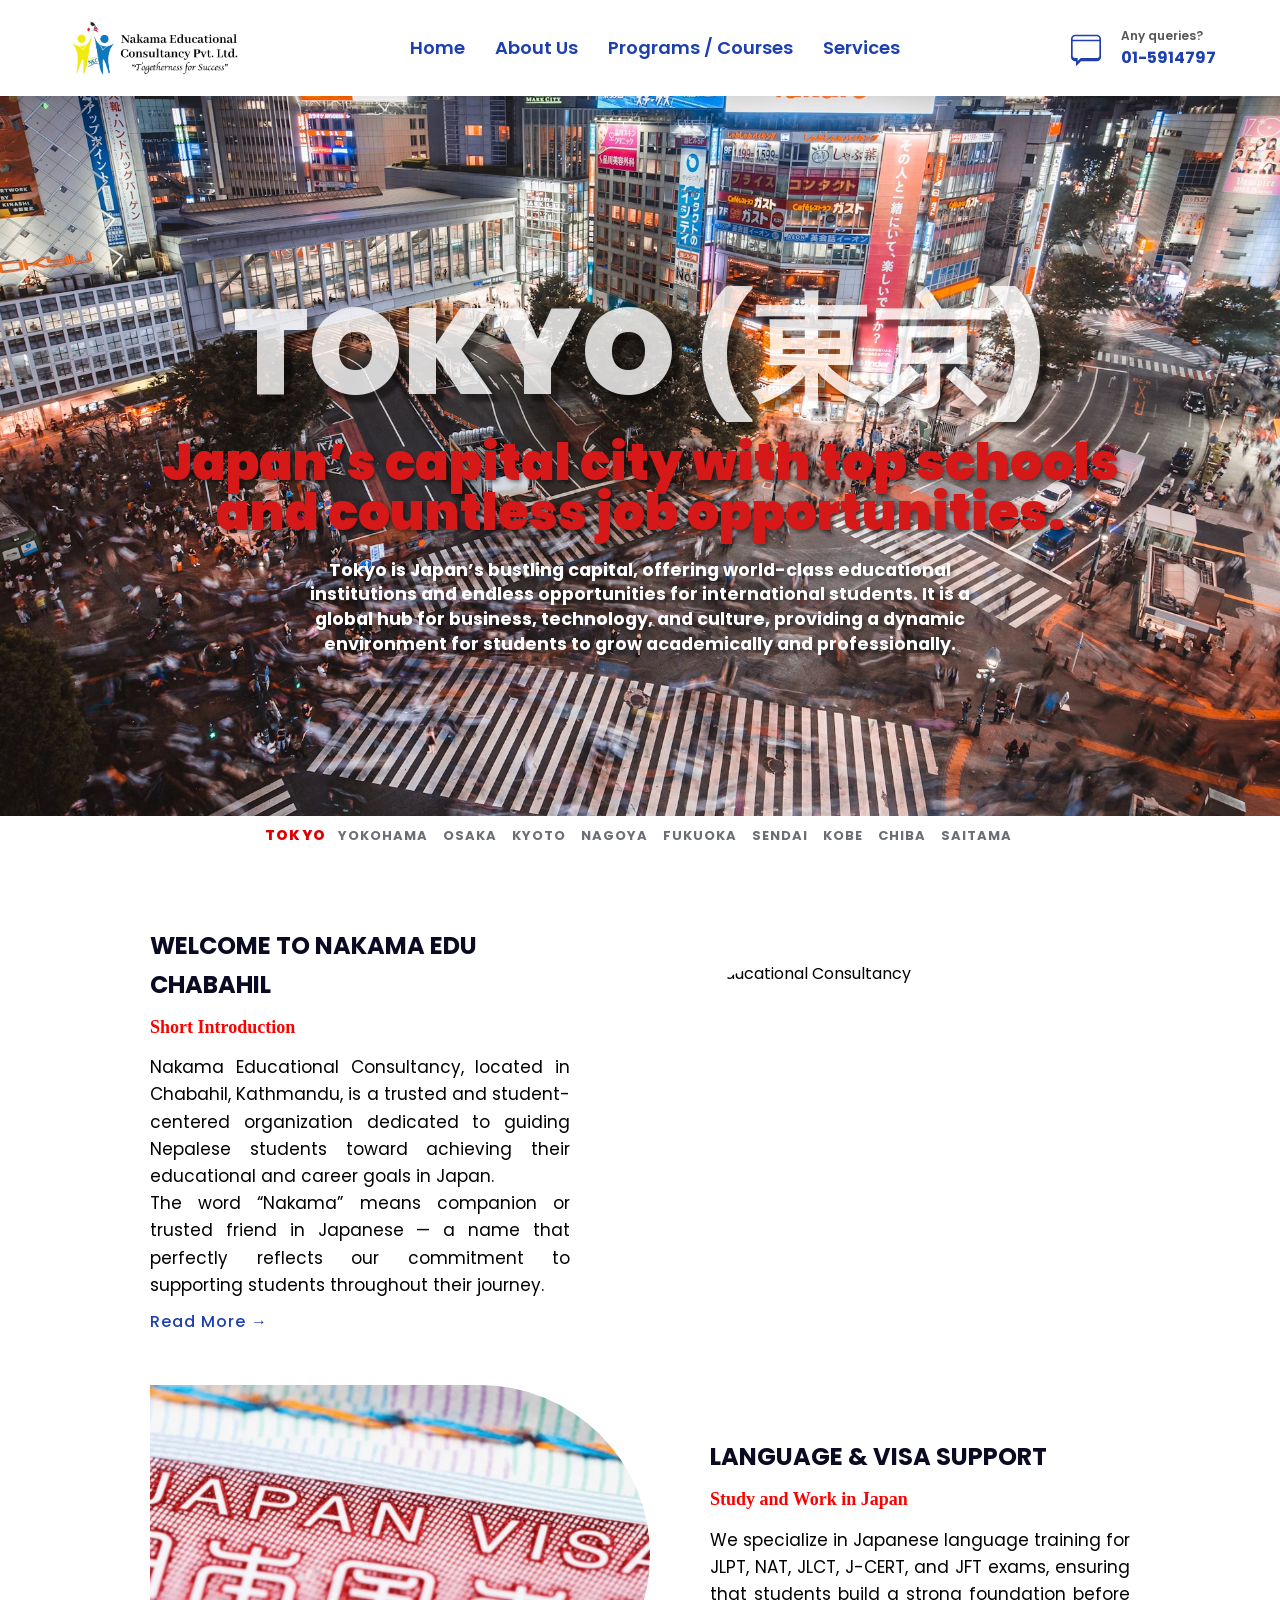
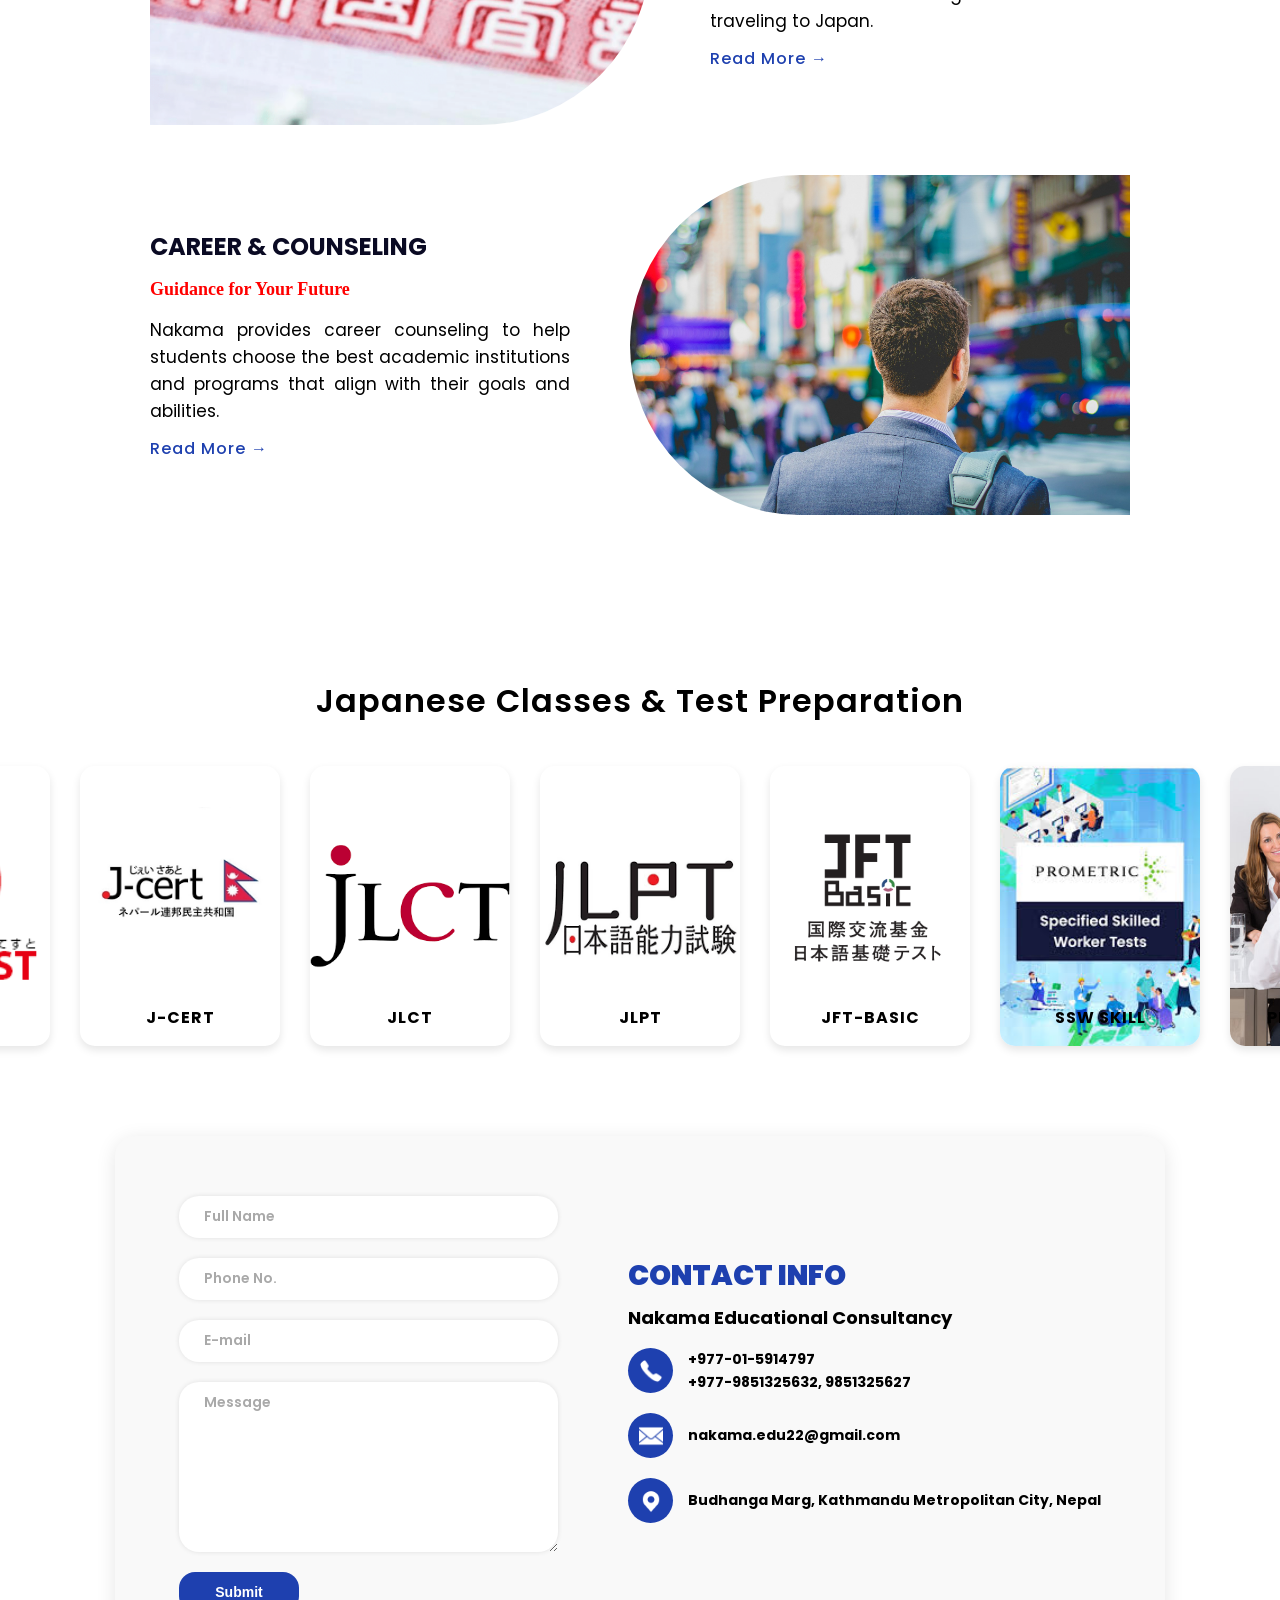
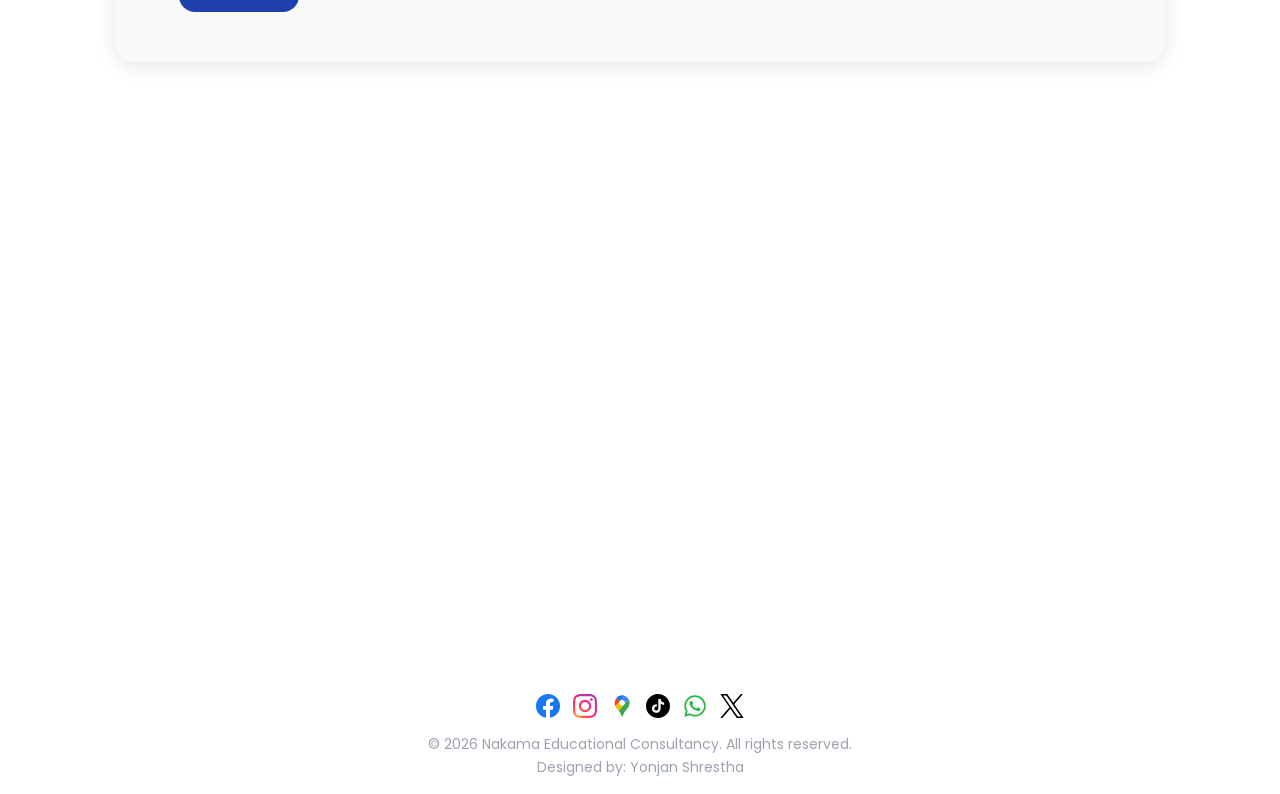
==== commit 37ee3e7e: "Change greeting from 'Hello' to 'Goodbye'" ====
--- a/index.html
+++ b/index.html
@@ -24,9 +24,9 @@
 
   <nav class="nav-links" id="nav-links">
     <a href="index.html">Home</a>
-    <a href="About.html">About Us</a>
-    <a href="Programs.html">Programs / Courses</a>
-    <a href="Services.html">Services</a>
+    <a href="index.html">About Us</a>
+    <a href="index.html">Programs / Courses</a>
+    <a href="index.html">Services</a>
   </nav>
 
     <div class="header-right-box">
--- a/style.css
+++ b/style.css
@@ -568,10 +568,11 @@
   background-repeat: no-repeat;
   cursor: pointer;
   transition: all 0.4s ease;
-  box-shadow: 0 10px 20px rgba(0, 0, 0, 0.4);
-  display: flex;
-  align-items: center;
-  justify-content: center;
+  display: flex;
+  align-items: center;
+  justify-content: center;
+  box-shadow: 0 4px 8px rgba(0, 0, 0, 0.1);
+  transition: all 0.4s ease;
 }
 
 .card h2 {
@@ -587,7 +588,8 @@
 }
 
 .card:hover {
-  transform: translateY(-8px);
+  transform: translateY(-5px);
+  box-shadow: 0 12px 24px rgba(0, 0, 0, 0.15);
 }
 
 .card.active {
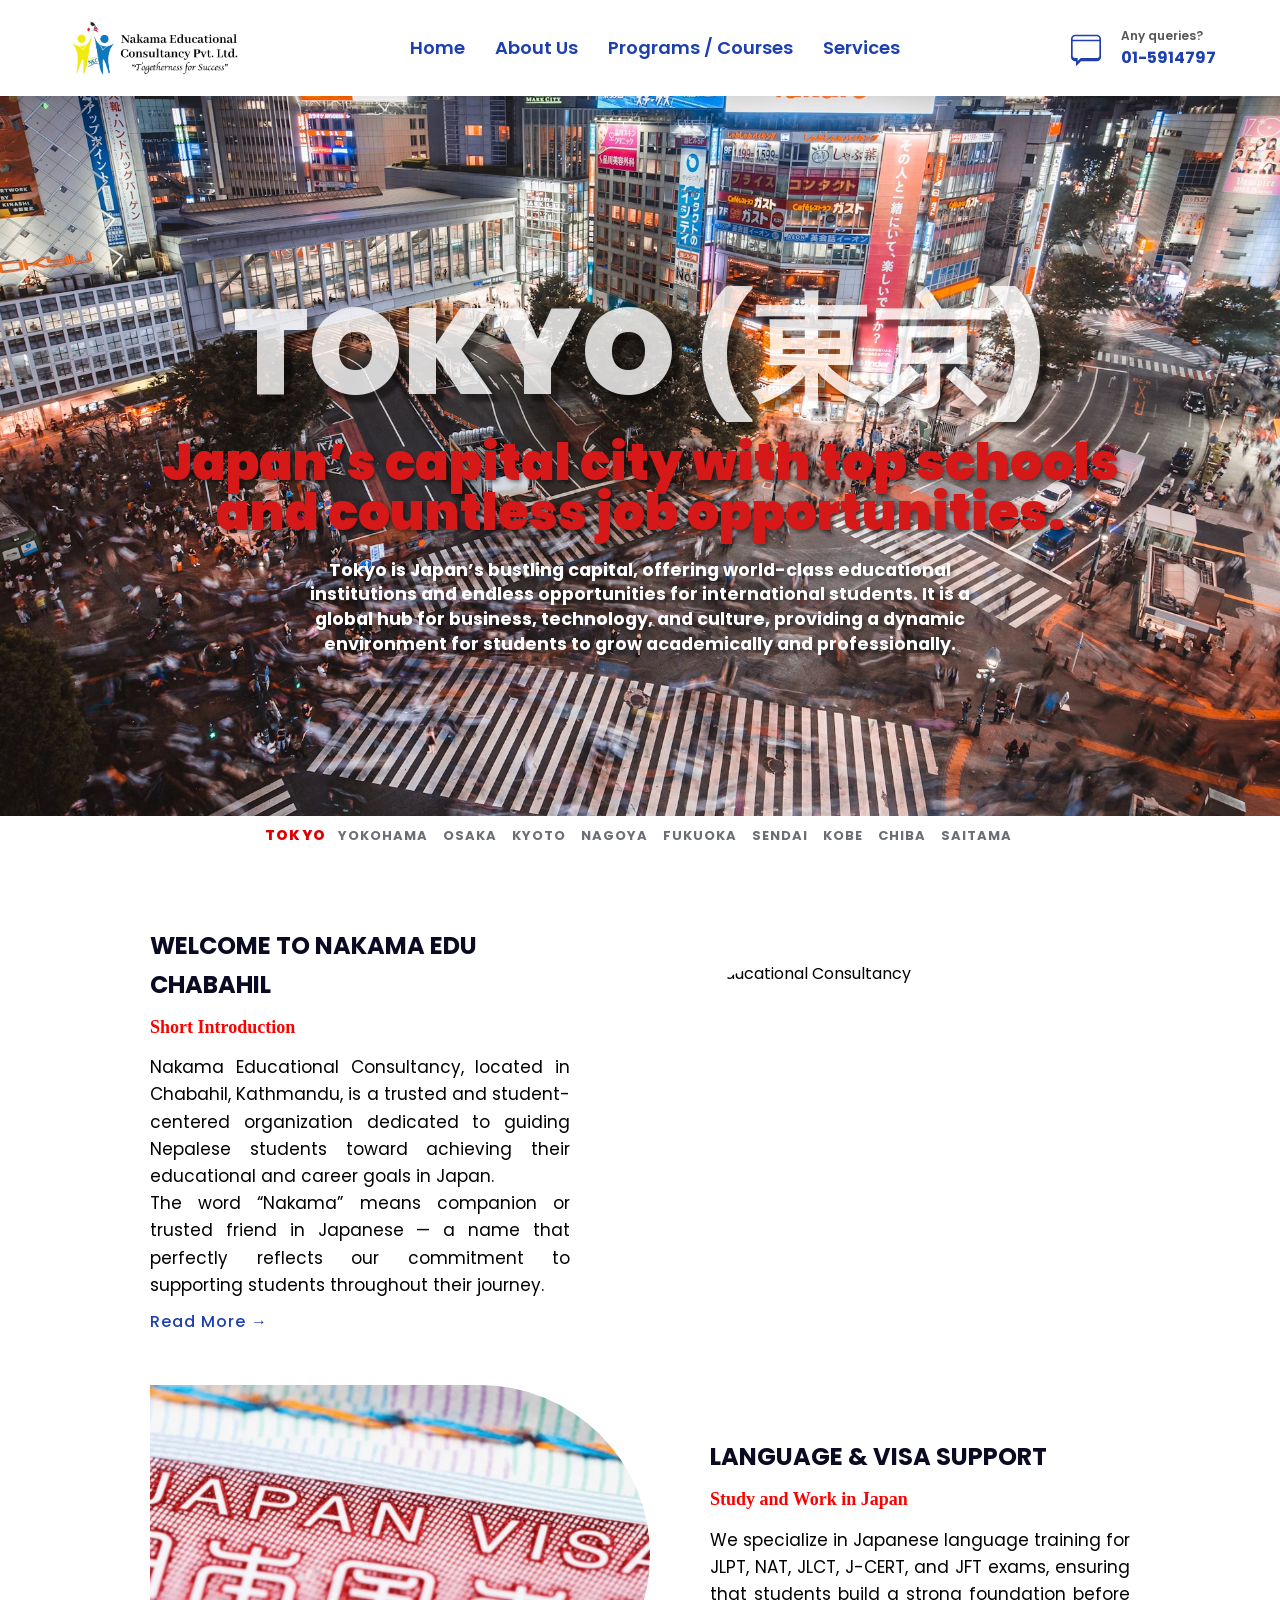
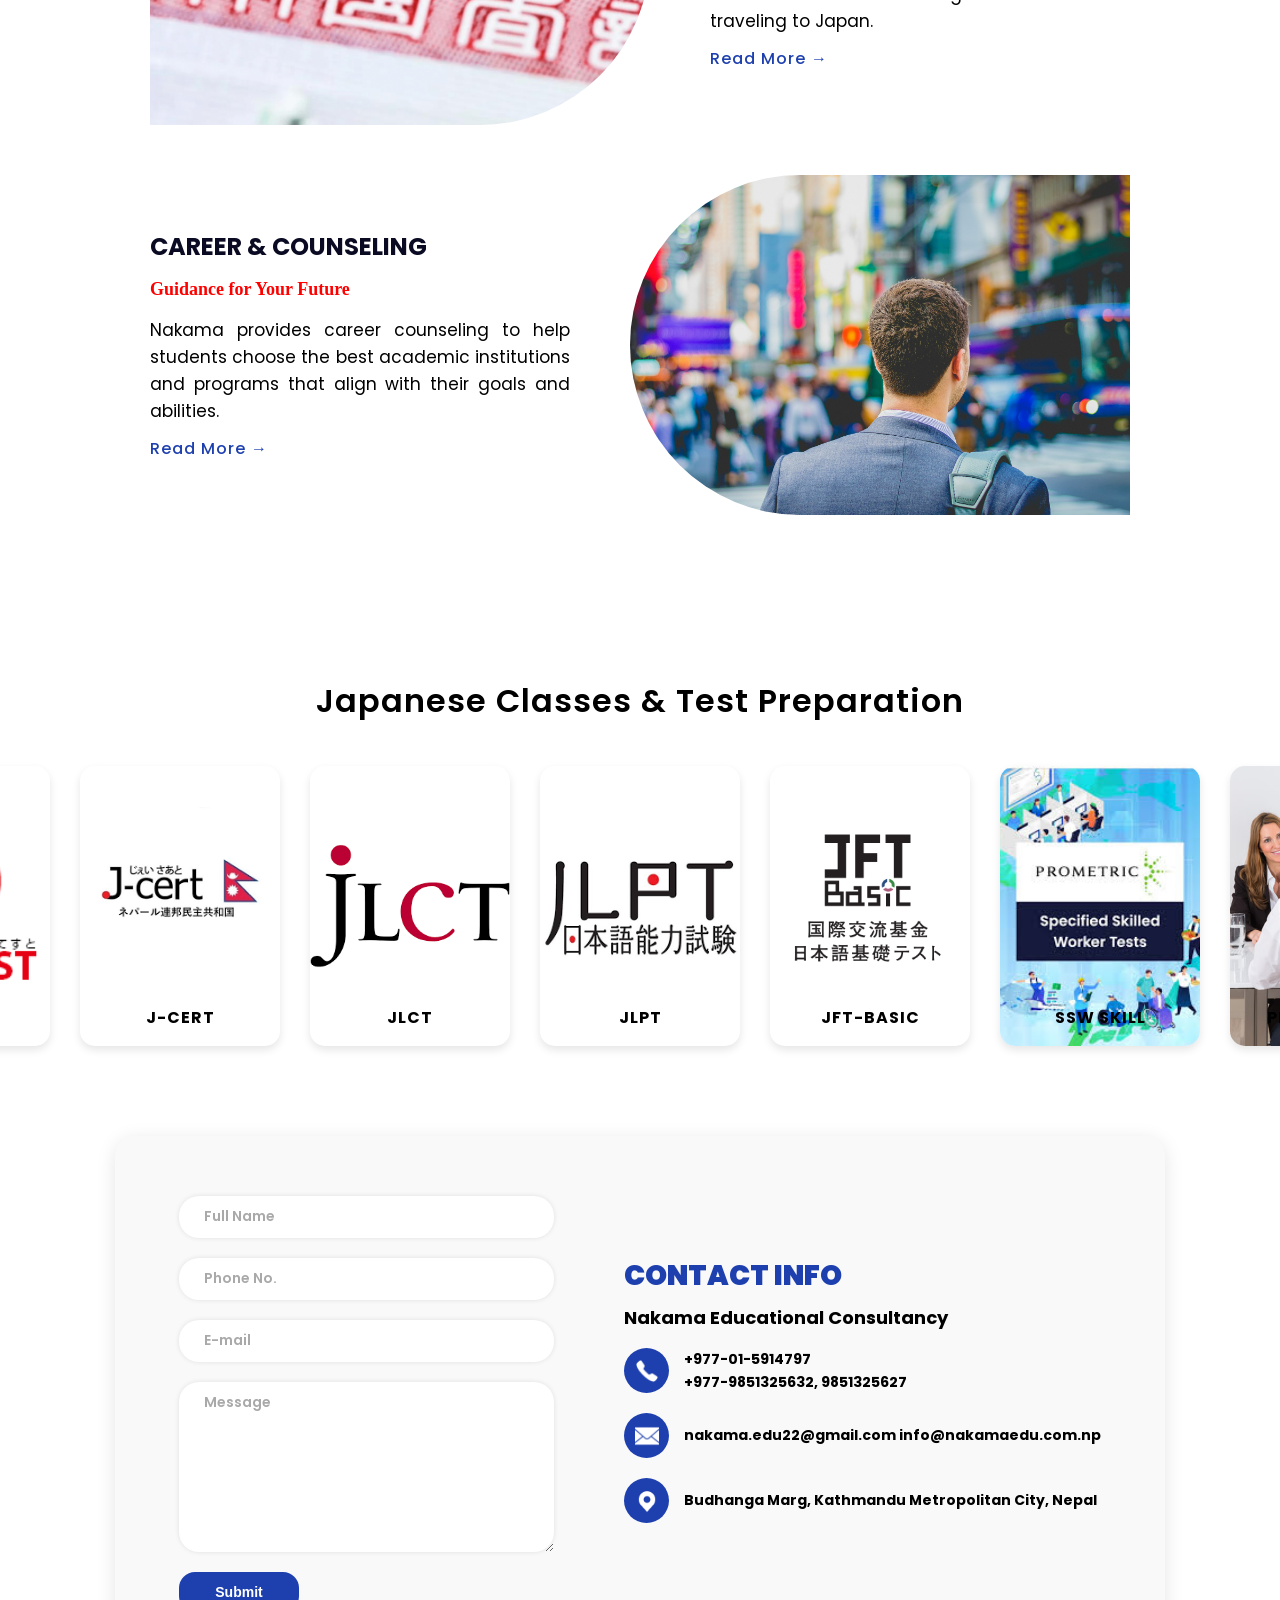
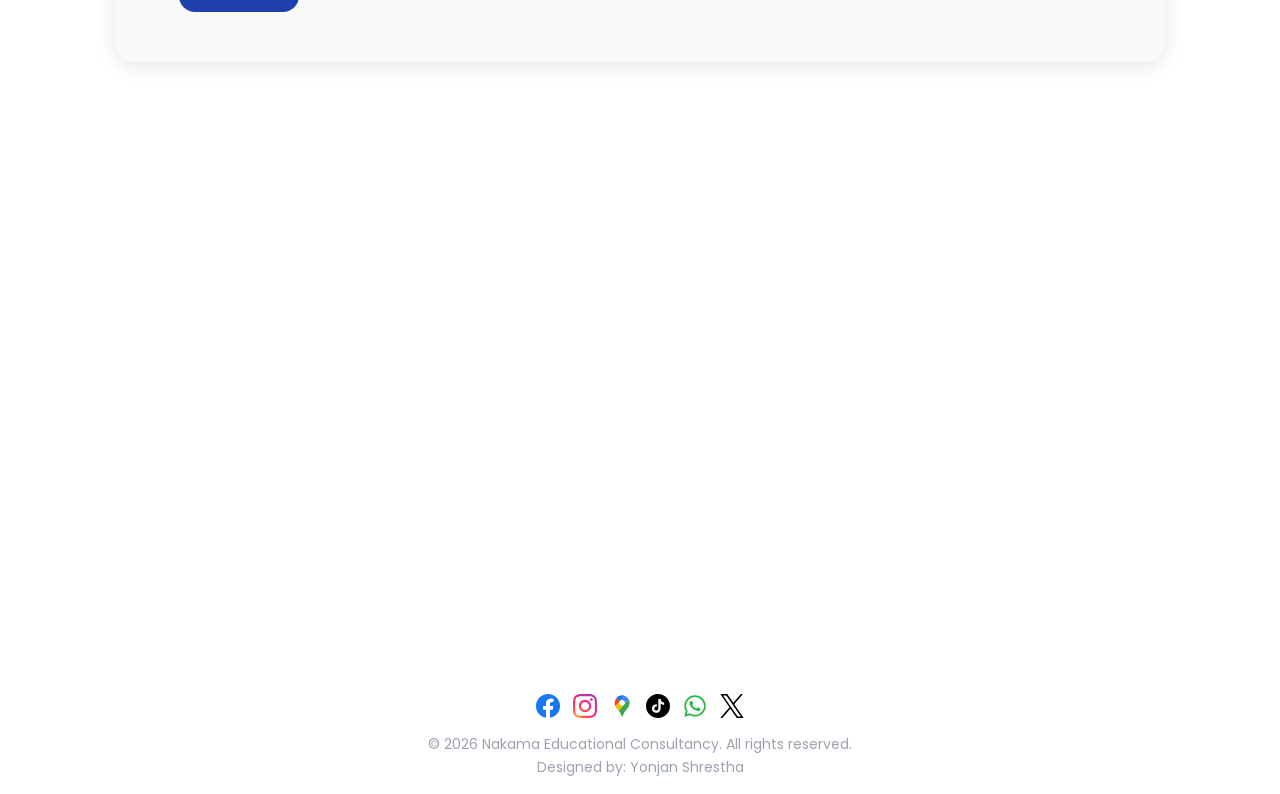
==== commit 69657876: "Update index.html" ====
--- a/index.html
+++ b/index.html
@@ -373,6 +373,9 @@
       <strong>
         <a href="https://mail.google.com/mail/?view=cm&fs=1&to=nakama.edu22@gmail.com" target="_blank">
           nakama.edu22@gmail.com
+        </a>
+         <a href="https://mail.google.com/mail/?view=cm&fs=1&to=info@nakamaedu.com.np" target="_blank">
+          info@nakamaedu.com.np
         </a>
       </strong>
     </p>
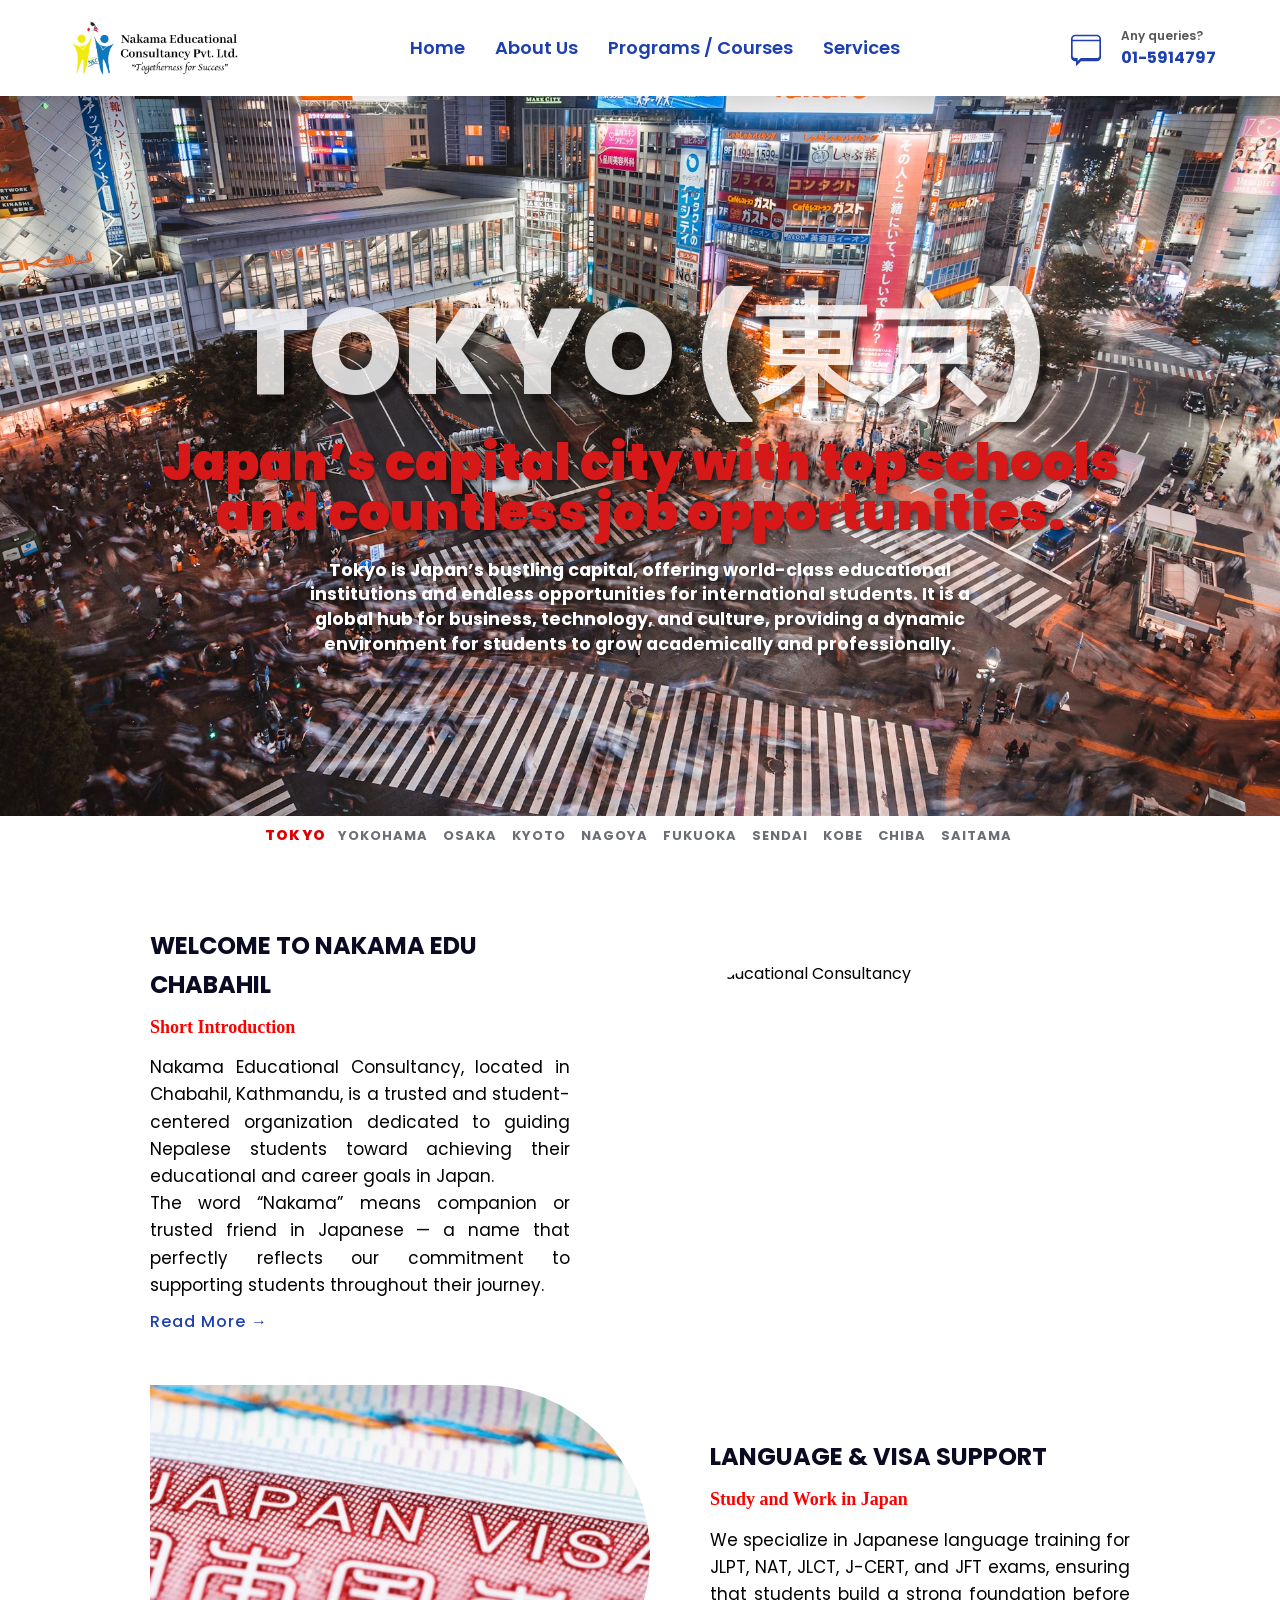
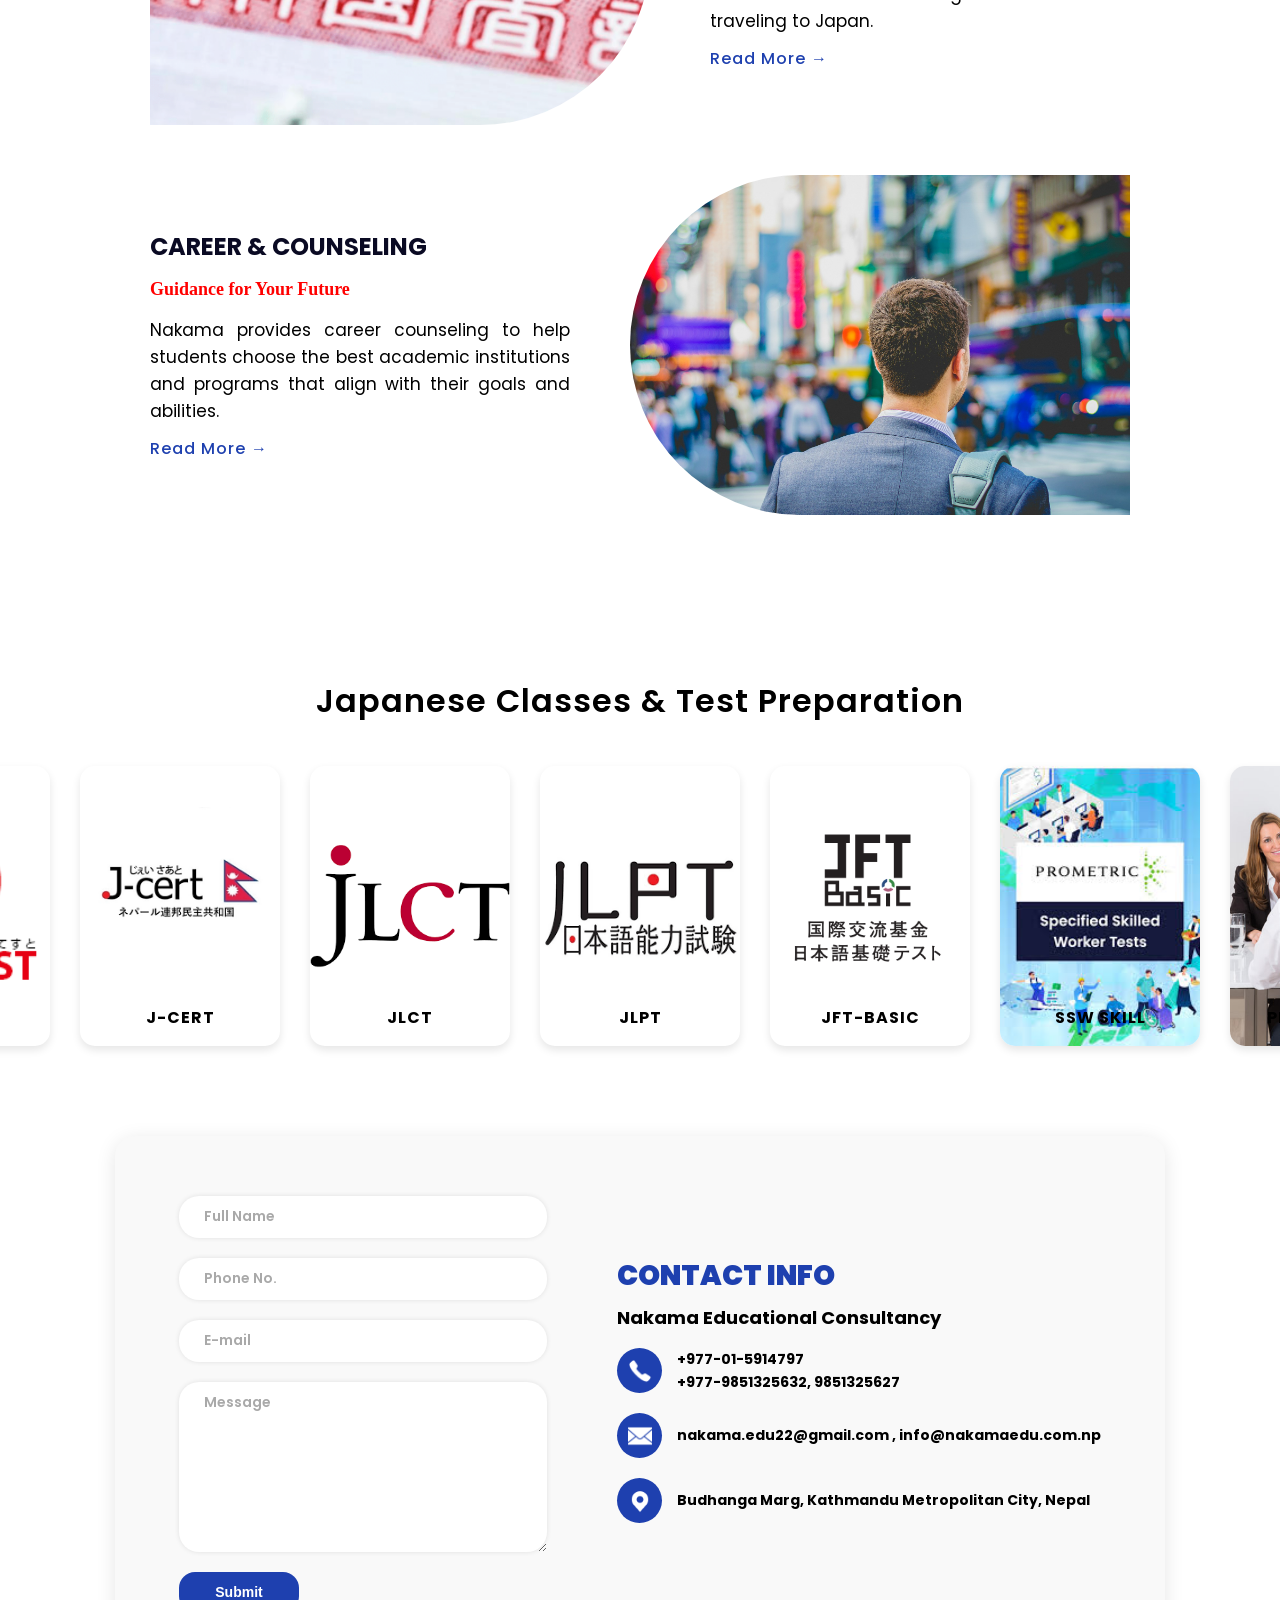
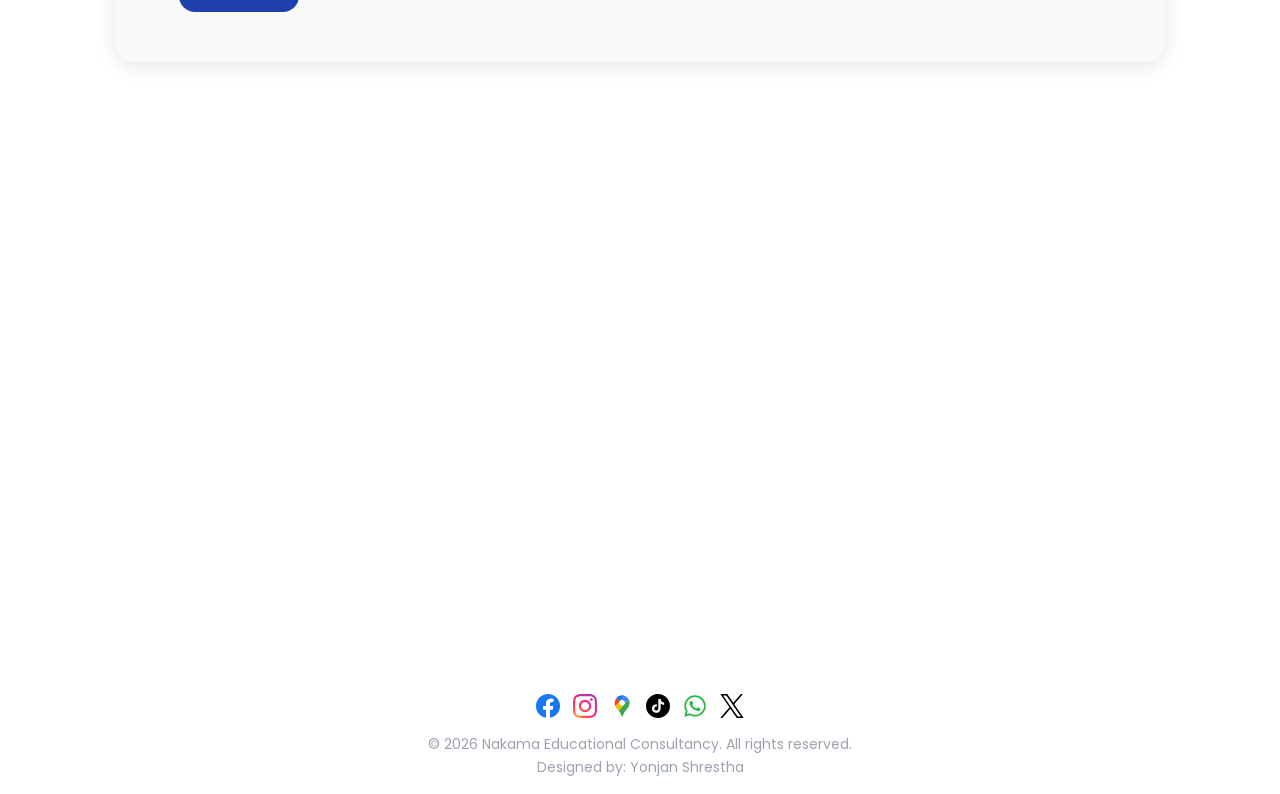
==== commit 78a1b89a: "Update index.html" ====
--- a/index.html
+++ b/index.html
@@ -373,8 +373,7 @@
       <strong>
         <a href="https://mail.google.com/mail/?view=cm&fs=1&to=nakama.edu22@gmail.com" target="_blank">
           nakama.edu22@gmail.com
-        </a>
-         <a href="https://mail.google.com/mail/?view=cm&fs=1&to=info@nakamaedu.com.np" target="_blank">
+        </a>, <a href="https://mail.google.com/mail/?view=cm&fs=1&to=info@nakamaedu.com.np" target="_blank">
           info@nakamaedu.com.np
         </a>
       </strong>
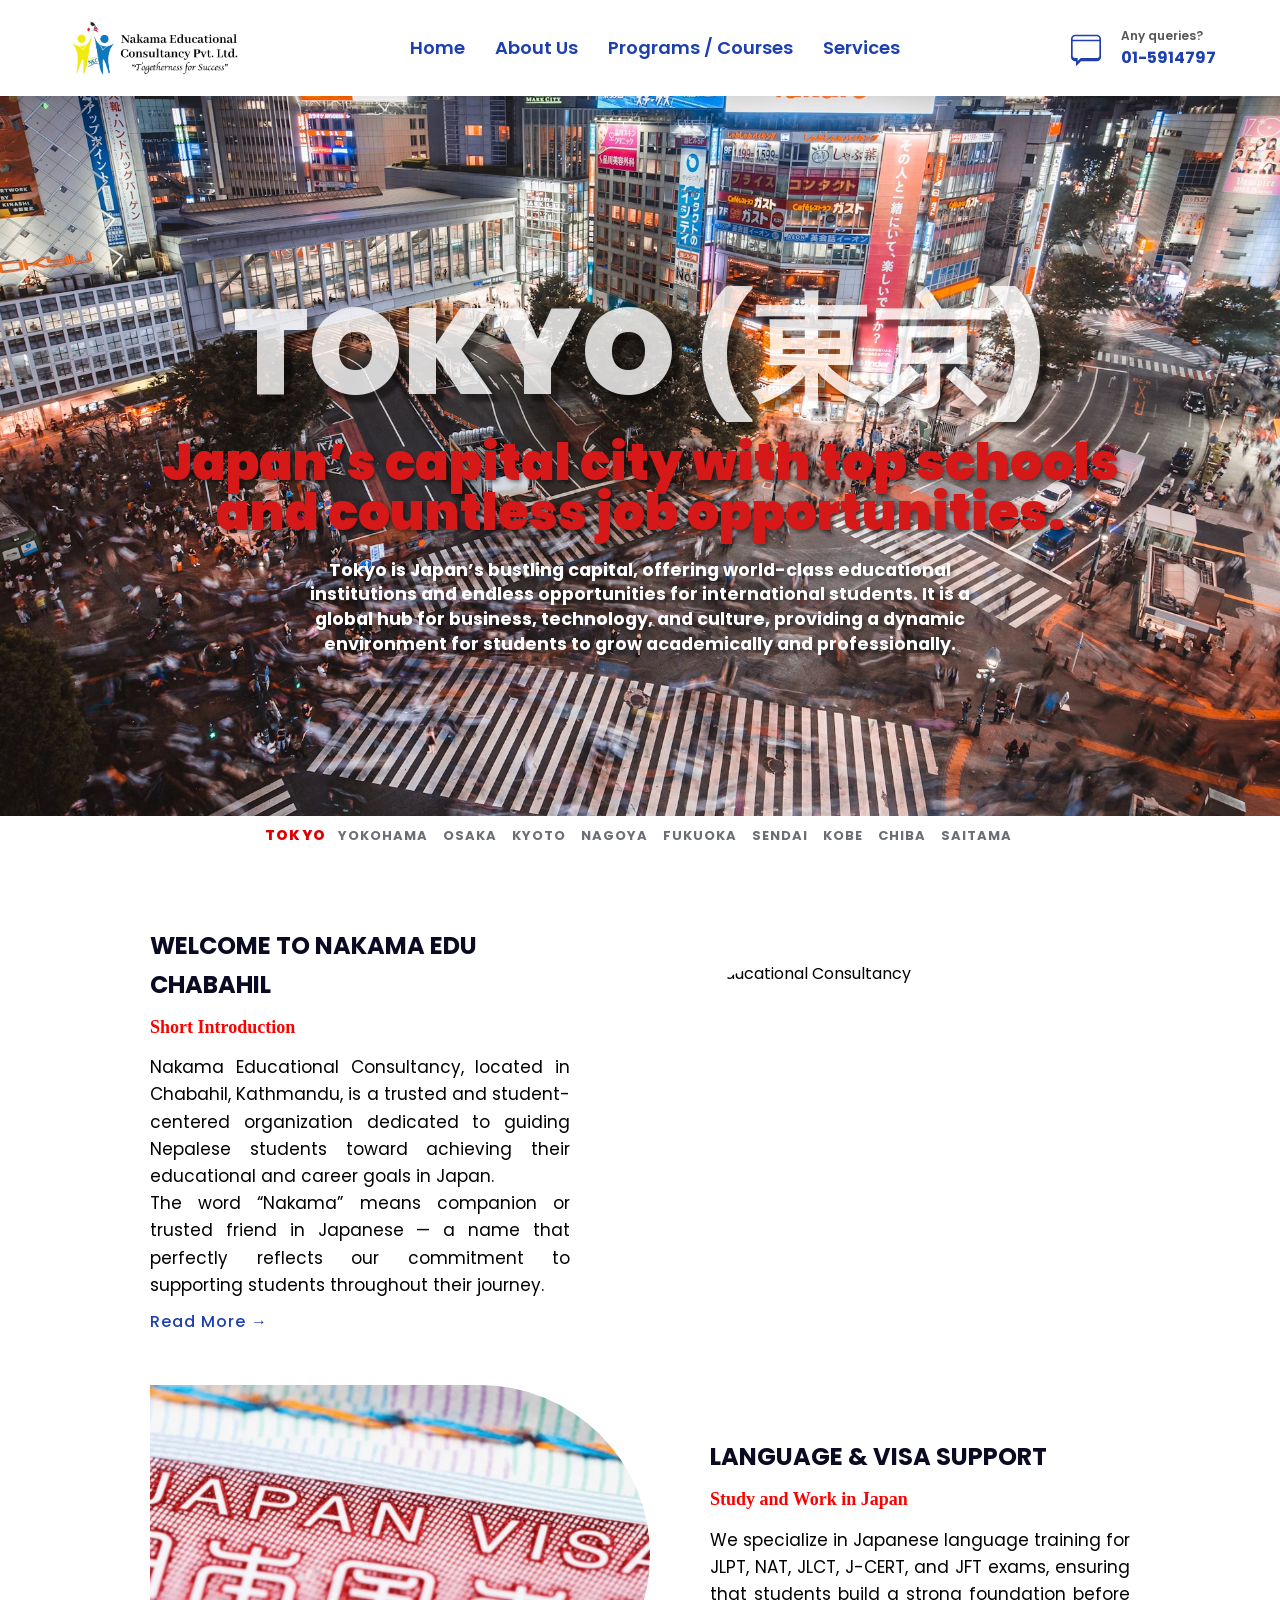
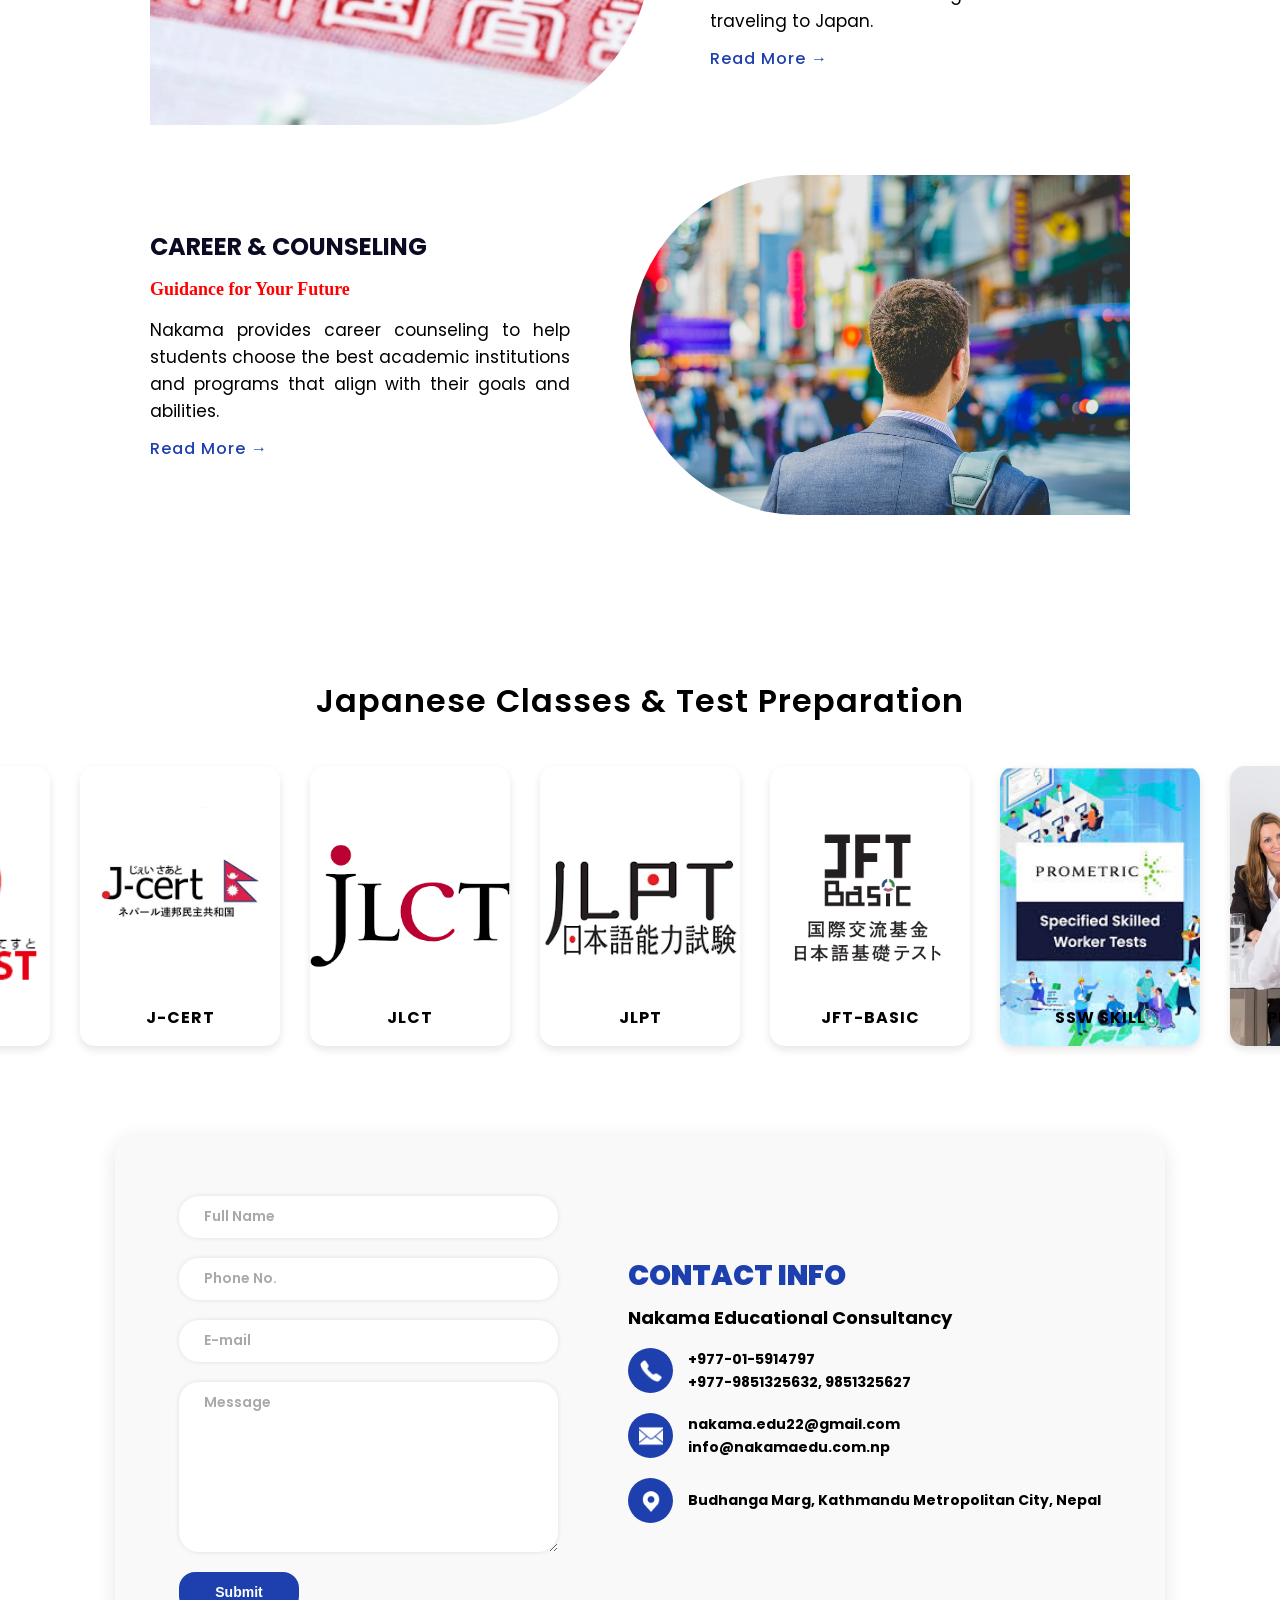
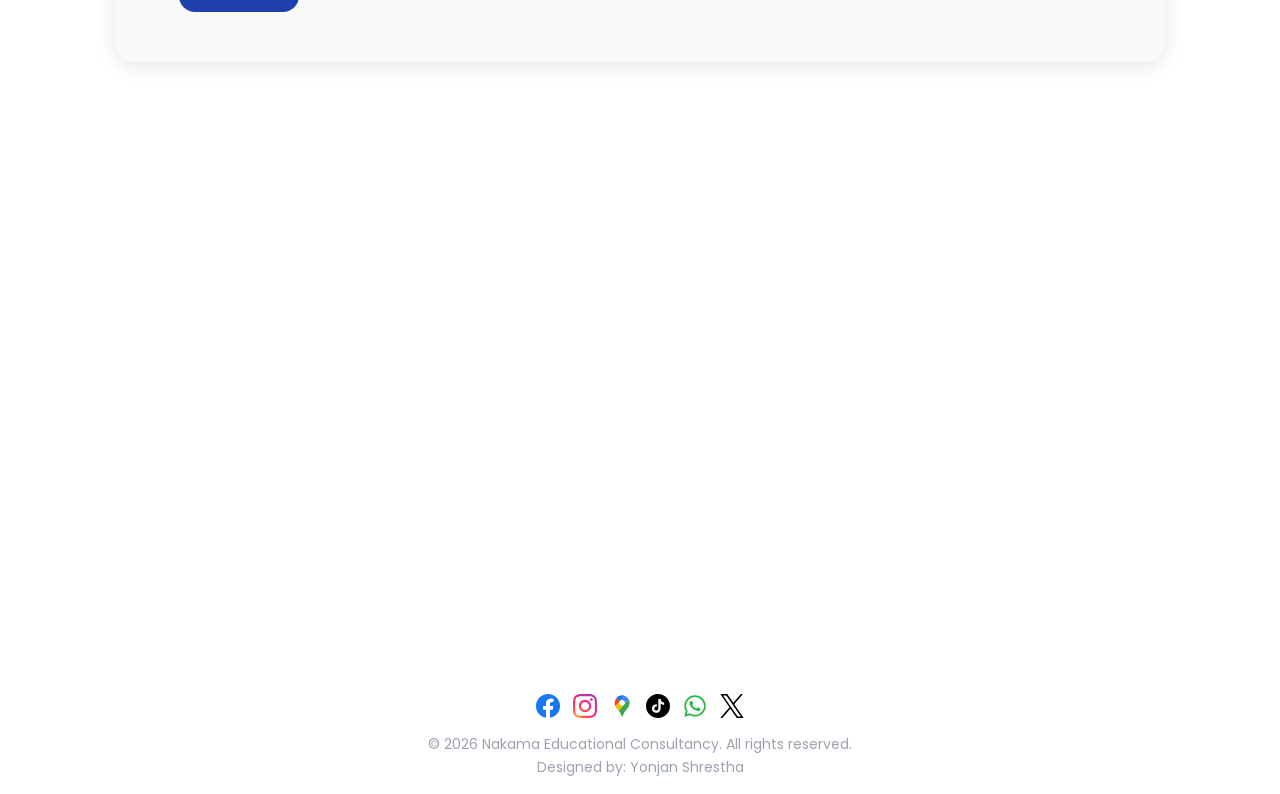
==== commit fb9c5666: "Update index.html" ====
--- a/index.html
+++ b/index.html
@@ -373,7 +373,9 @@
       <strong>
         <a href="https://mail.google.com/mail/?view=cm&fs=1&to=nakama.edu22@gmail.com" target="_blank">
           nakama.edu22@gmail.com
-        </a>, <a href="https://mail.google.com/mail/?view=cm&fs=1&to=info@nakamaedu.com.np" target="_blank">
+        </a>  
+        <br>
+        <a href="https://mail.google.com/mail/?view=cm&fs=1&to=info@nakamaedu.com.np" target="_blank">
           info@nakamaedu.com.np
         </a>
       </strong>
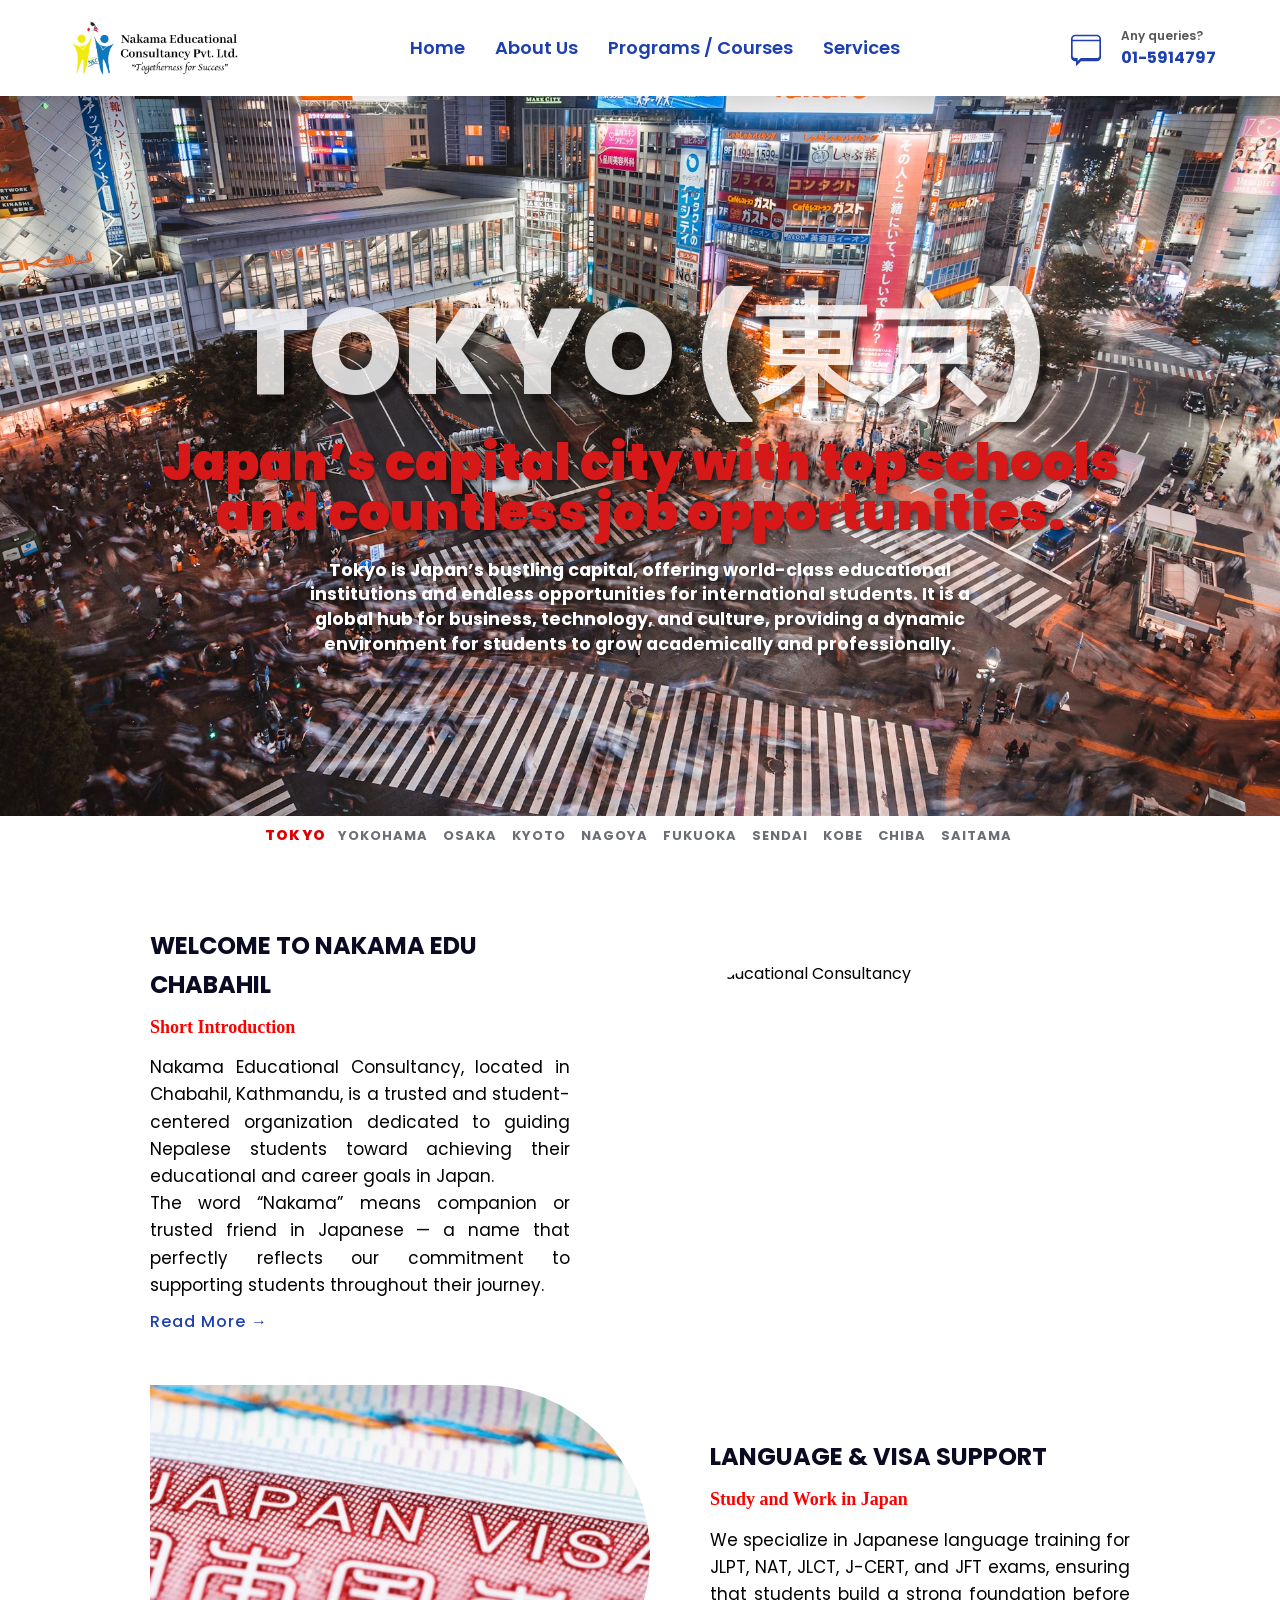
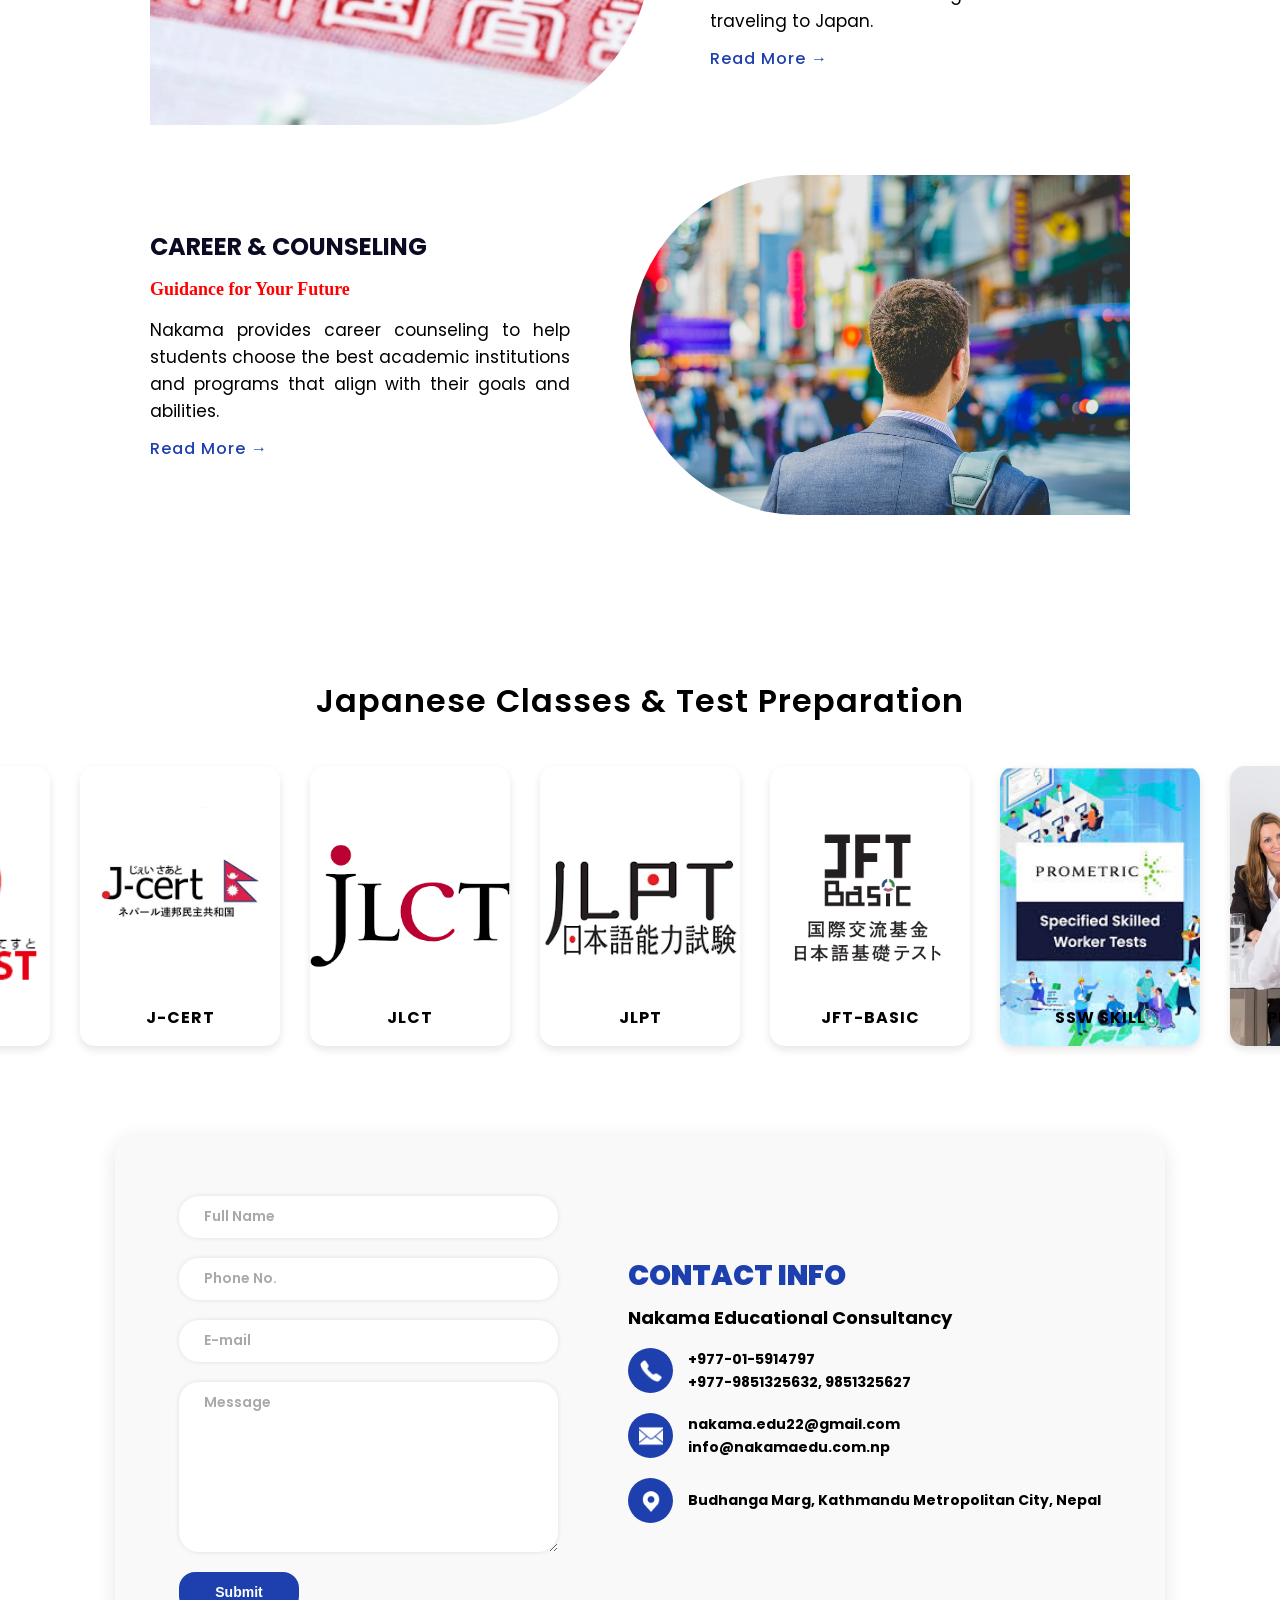
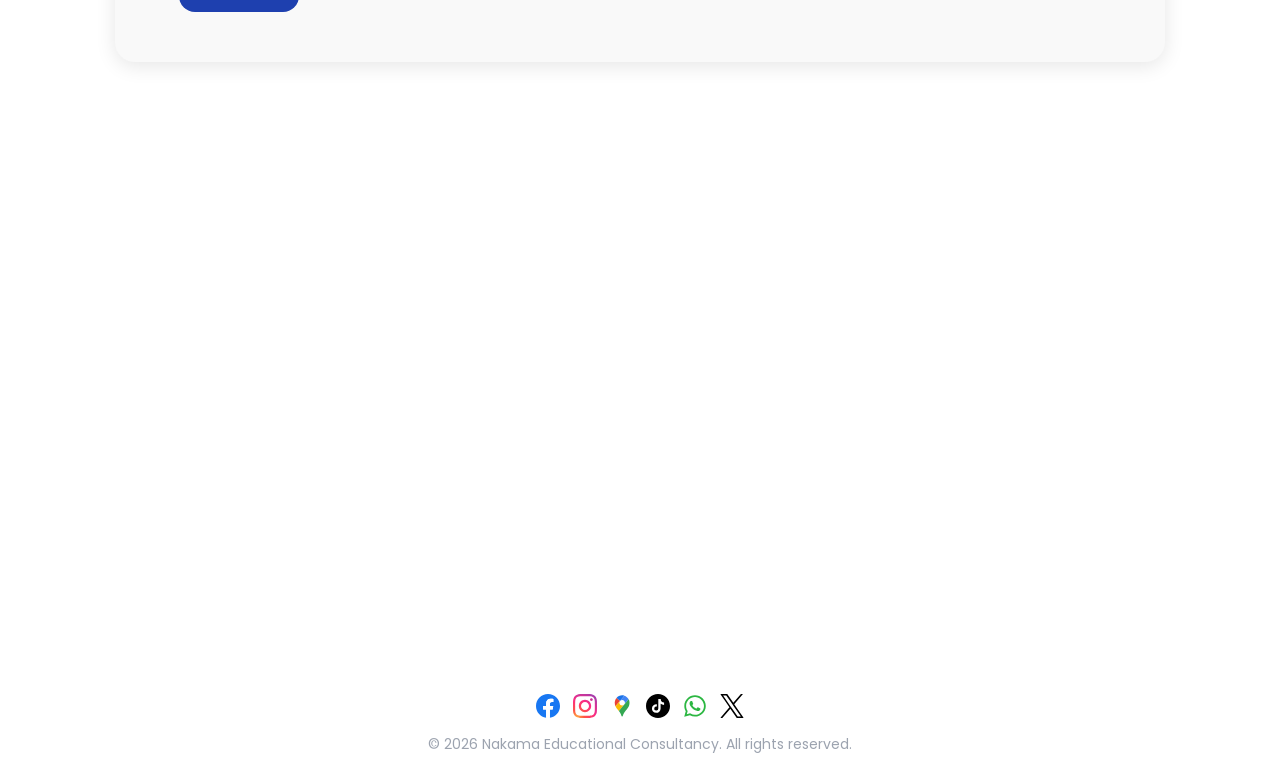
==== commit 2a64e2f5: "Update index.html" ====
--- a/index.html
+++ b/index.html
@@ -452,8 +452,8 @@
       </div>
   <!-- html for footer icons ends -->
   <p class="copyright">
-      © 2026 Nakama Educational Consultancy. All rights reserved. <br>
-      Designed by: Yonjan Shrestha
+      © 2026 Nakama Educational Consultancy. All rights reserved.
+    
     </p>
   </footer>
 <!-- Footer Ends-->
